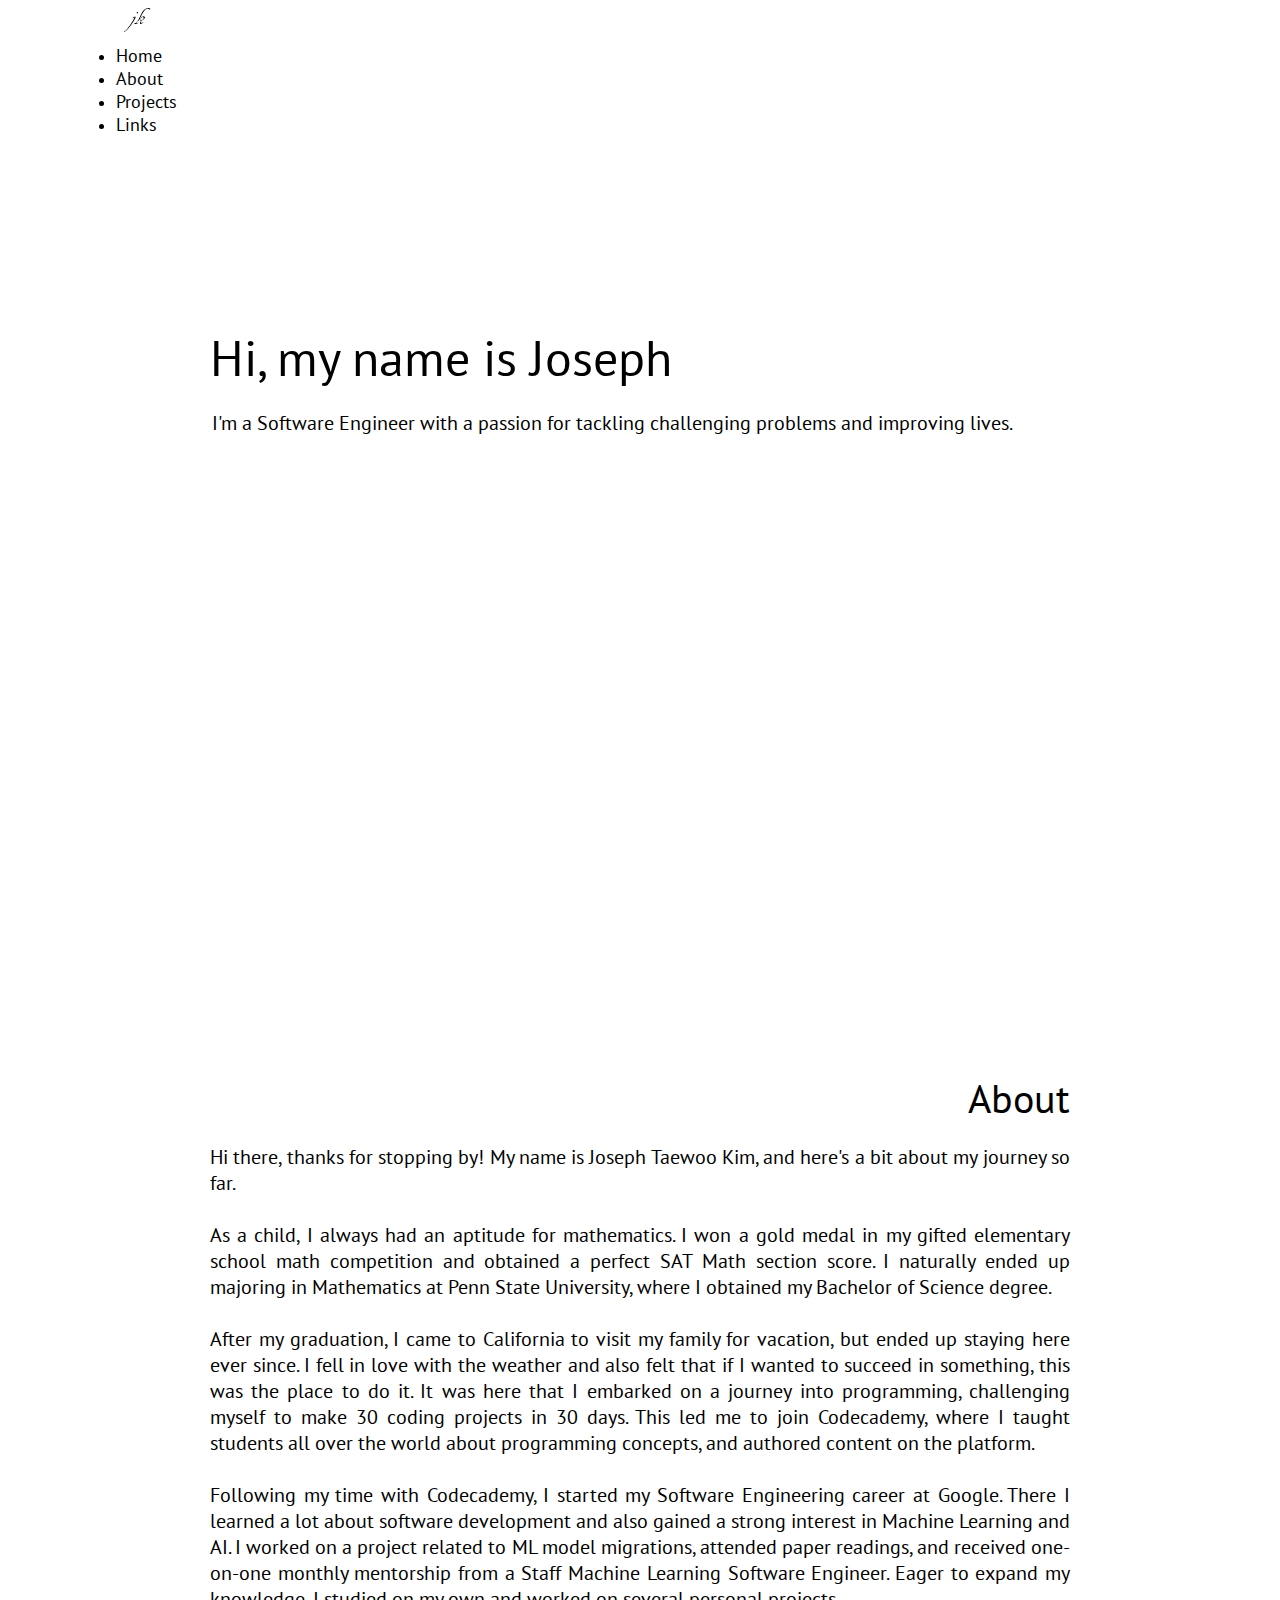
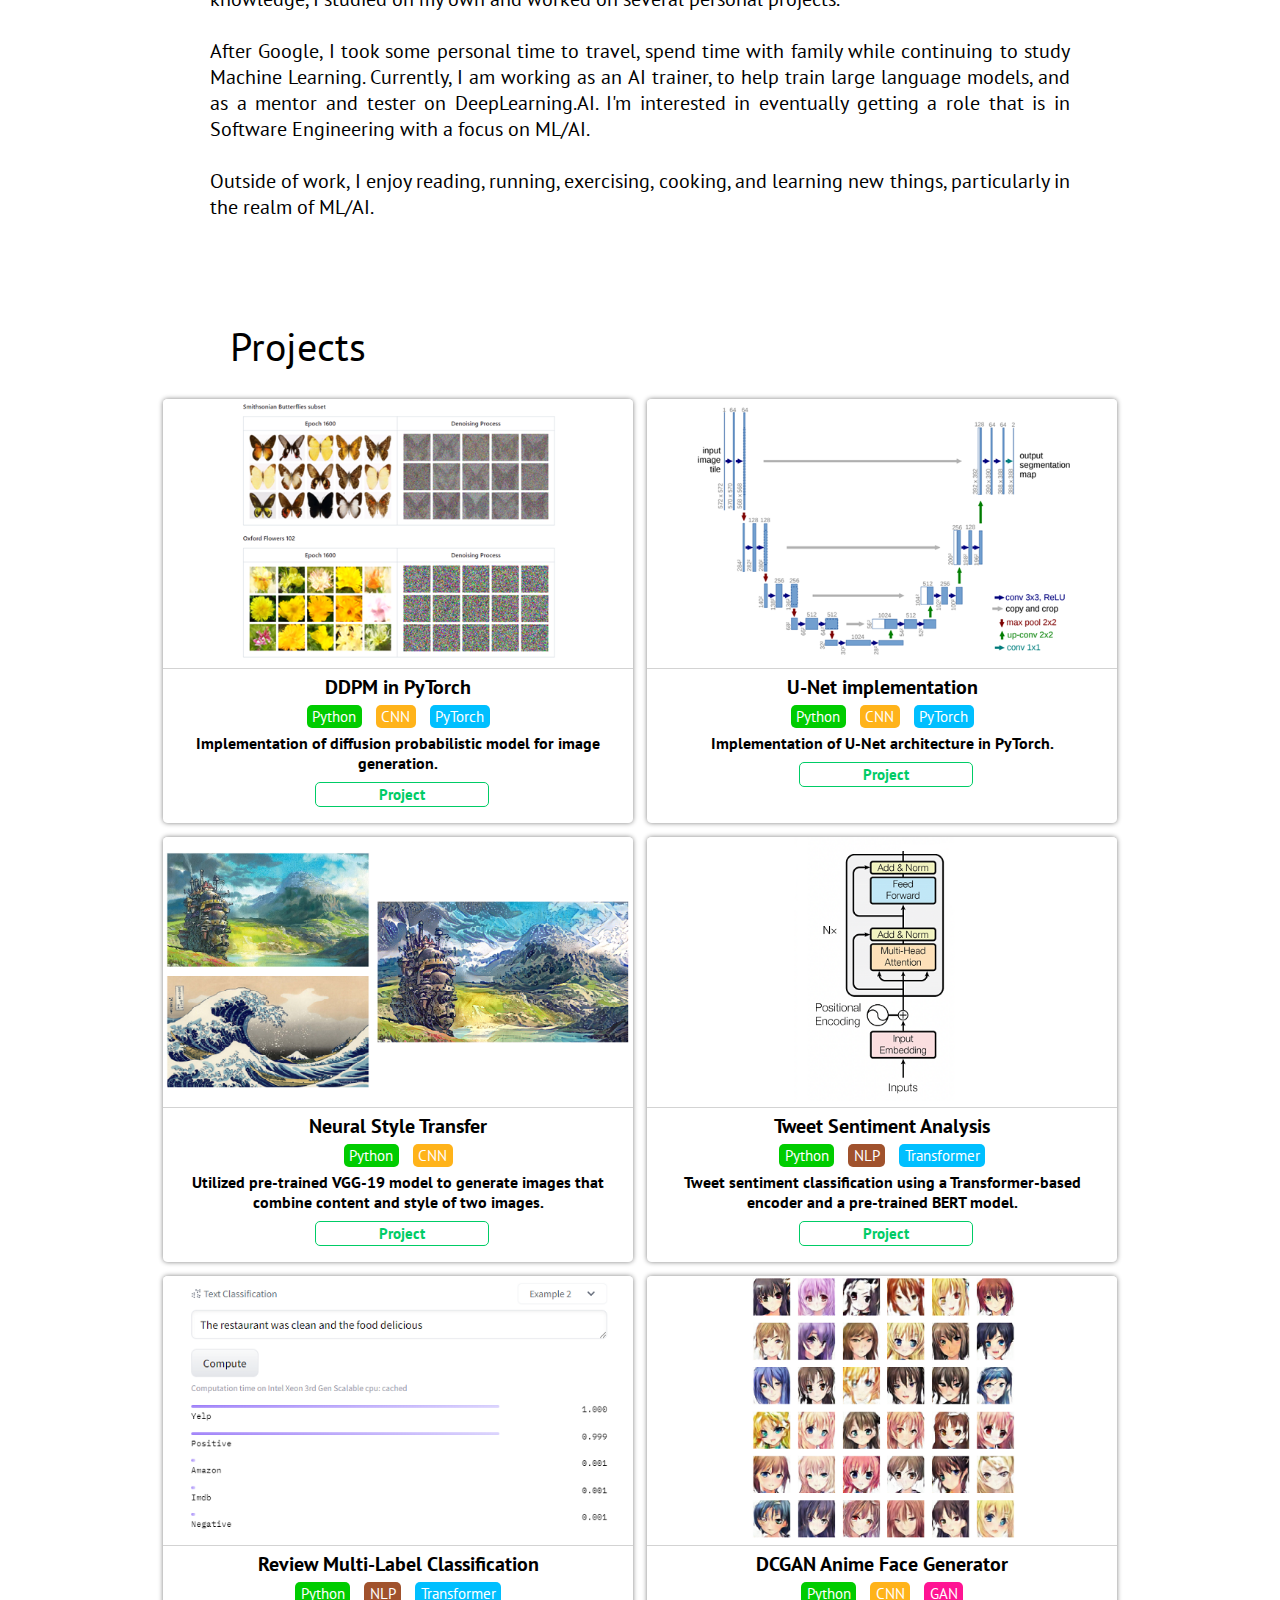
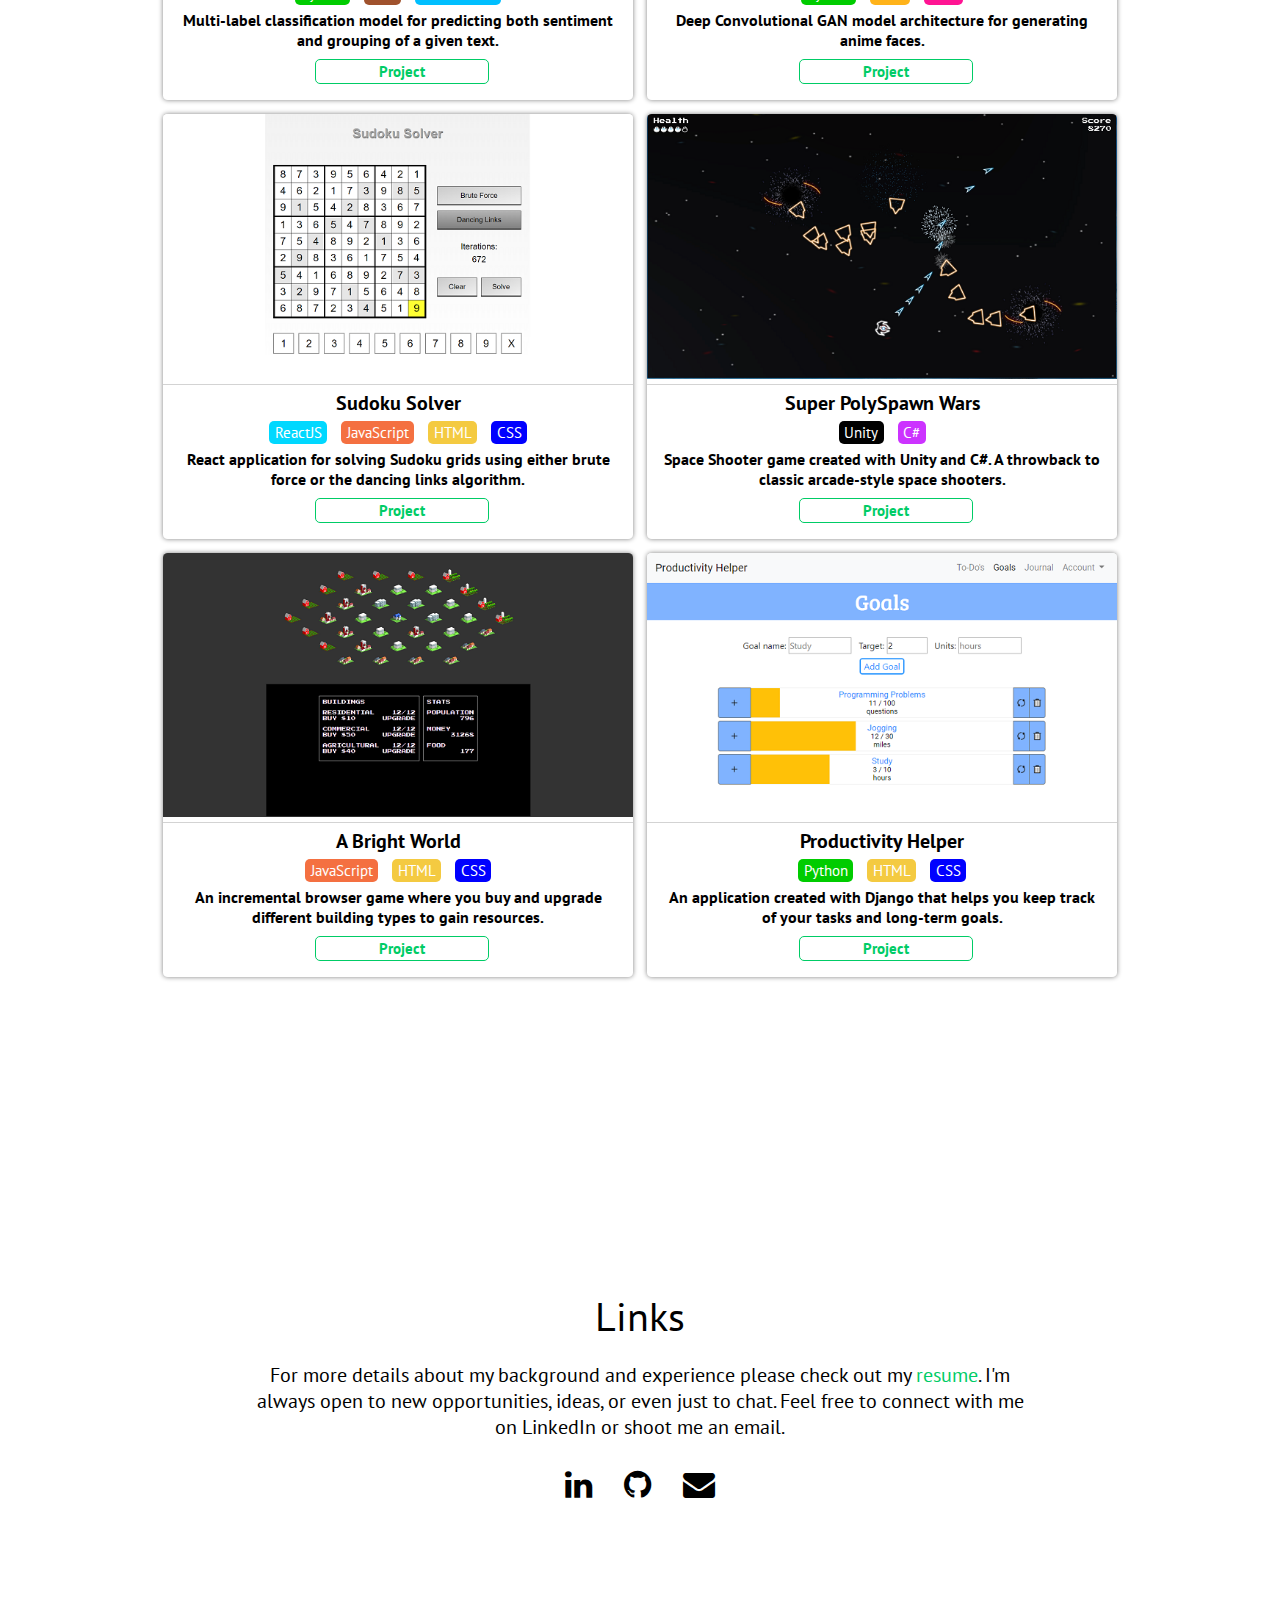
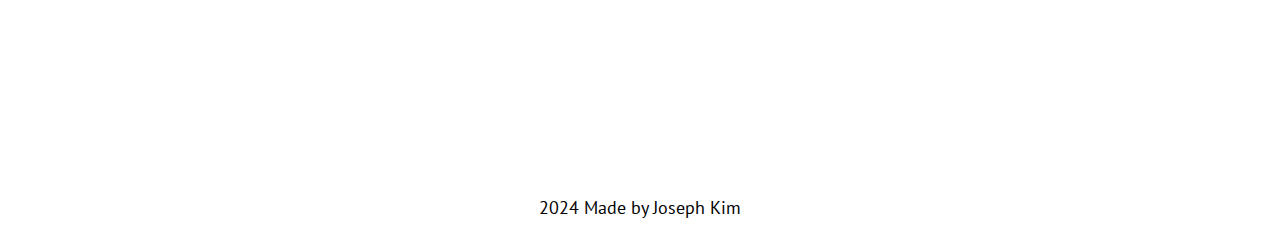
==== index.html @ f1e49a0a "Update index.html" ====
<!DOCTYPE html>
<html>
  <head>
    <meta charset="utf-8">
    <meta name="viewport" content="width=device-width,initial-scale=1">
    
    <link rel="stylesheet" href="https://stackpath.bootstrapcdn.com/bootstrap/4.1.0/css/bootstrap.min.css" integrity="sha384-9gVQ4dYFwwWSjIDZnLEWnxCjeSWFphJiwGPXr1jddIhOegiu1FwO5qRGvFXOdJZ4" crossorigin="anonymous">    

    <link rel="stylesheet" type="text/css" href="./resources/style.css" >

    <link href="https://fonts.googleapis.com/css?family=PT+Sans" rel="stylesheet">
    <link href="https://fonts.googleapis.com/css?family=Droid+Serif" rel="stylesheet"> 
    <link href="https://fonts.googleapis.com/css?family=Roboto" rel="stylesheet"> 
    
    <!-- Font awesome for icons -->
    <link rel="stylesheet" href="./resources/font-awesome-4.7.0/css/font-awesome.min.css">
    
    <title>Joseph Kim</title>
  </head>
  <body>
    <div class="site-container">
      <!-- Header section -->
      <nav class="navbar navbar-expand-sm navbar-light">               
        <a class="navbar-brand">
          <img id="logo" src="./resources/img/logo.png">
        </a>        

        <button class="navbar-toggler" type="button" data-toggle="collapse" data-target="#navbarNav" aria-controls="navbarNav" aria-expanded="false" aria-label="Toggle navigation">
          <span class="navbar-toggler-icon"></span>
        </button>
        <div class="collapse navbar-collapse justify-content-end" id="navbarNav">
          <ul class="navbar-nav">
            <li class="nav-item nav-item-one">              
              <a class="nav-link" href="#" id="home-button">Home</a>
            </li>
            <li class="nav-item nav-item-two">
              <a class="nav-link" href="#" id="about-button">About</a>
            </li>
            <li class="nav-item nav-item-three">
              <a class="nav-link" href="#" id="projects-button">Projects</a>
            </li>
            <li class="nav-item nav-item-four">   
              <a class="nav-link" href="#" id="contact-button">Links</a>
            </li>
          </ul>
        </div>
      </nav>      
      
      <!-- Intro section -->
      <div class="container" id="home-page-main">
        <div class="container" id="intro-section">
          <div class="intro-column">
            <div class="intro-heading">Hi, my name is Joseph</div>
            
            <div class="intro-text">
              I'm a Software Engineer with a passion for tackling challenging problems and improving lives.<br /><br />			
            </div>
                        
          </div>
        </div>
      </div>
      
      <!-- About section -->
      <div class="container" id="about">
        <div class="about-container">
          <div class="about-column">
            <div class="about-heading">About</div>

            <div class="about-content">
			  Hi there, thanks for stopping by! My name is Joseph Taewoo Kim, and here's a bit about my journey so far.<br /><br />

			  As a child, I always had an aptitude for mathematics. I won a gold medal in my gifted elementary school math competition and obtained a perfect SAT Math section score. 
		          I naturally ended up majoring in Mathematics at Penn State University, where I obtained my Bachelor of Science degree.<br /><br />

		    	  After my graduation, I came to California to visit my family for vacation, but ended up staying here ever since. I fell in love with the weather
		          and also felt that if I wanted to succeed in something, this was the place to do it. It was here that I embarked on a journey into programming, challenging myself to make 30 coding projects in 
		          30 days. This led me to join Codecademy, where I taught students all over the world about programming concepts, and authored content on the platform.<br /><br />

		          Following my time with Codecademy, I started my Software Engineering career at Google. There I learned a lot about software development and also gained a strong interest in
		          Machine Learning and AI. I worked on a project related to ML model migrations, attended paper readings, and received one-on-one monthly mentorship from a Staff 
		          Machine Learning Software Engineer. Eager to expand my knowledge, I studied on my own and worked on several personal projects. <br /><br />

		          After Google, I took some personal time to travel, spend time with family while continuing to study Machine Learning. Currently, I am working as an AI trainer, to 
		          help train large language models, and as a mentor and tester on DeepLearning.AI. I'm interested in eventually getting a role that is in Software Engineering with a focus on 
		          ML/AI.<br /><br />
		    
			  Outside of work, I enjoy reading, running, exercising, cooking, and learning new things, particularly in the realm of ML/AI.
            </div>
          </div>
        </div>
      </div>
      
      <!-- Project section -->
      <div class="container" id="projects">
        <div id="project-page-main">
          <div class="projects-column">
            <div class="project-page-heading">Projects</div>

            <!-- Container for all projects -->              
            <div class="projects-container" id="latest-projects">

			  <!-- Machine Learning projects -->




		    <!-- Single project block -->
              <div class="project-block">                  
                <a href="https://github.com/josephtkim/DDPM-diffusion" target="_blank">
                  <img src="./resources/img/ddpm.png" width="100%" alt="DDPM"/>
                </a>         
    
                <div class="project-info">
                  <div class="project-title">DDPM in PyTorch</div>
                     
                  <div class="project-languages">          
					<span class="language-python language-tab">Python</span>                    
					<span class="cnn language-tab">CNN</span>
			  		<span class="transformer language-tab">PyTorch</span>
                    
                  </div>

                  <div class="project-description">
		    Implementation of diffusion probabilistic model for image generation.
                  </div>
                  
                  <div class="project-links">                      
                    <a href="https://github.com/josephtkim/DDPM-diffusion" target="_blank">
                      <div class="project-github-link project-link-button">
                      Project
                      </div>
                    </a>
                  </div>
                </div>
              </div>
			  
			  <!-- Single project block -->
              <div class="project-block">                  
                <a href="https://github.com/josephtkim/U-Net" target="_blank">
                  <img src="./resources/img/unet.png" width="100%" alt="U-Net"/>
                </a>         
    
                <div class="project-info">
                  <div class="project-title">U-Net implementation</div>
                     
                  <div class="project-languages">          
					<span class="language-python language-tab">Python</span>                    
					<span class="cnn language-tab">CNN</span>
			  		<span class="transformer language-tab">PyTorch</span>
                                          
                  </div>

                  <div class="project-description">
	             Implementation of U-Net architecture in PyTorch.
                  </div>
                  
                  <div class="project-links">                      
                    <a href="https://github.com/josephtkim/U-Net" target="_blank">
                      <div class="project-github-link project-link-button">
                      Project
                      </div>
                    </a>
                  </div>
                </div>
              </div>





		    
			  <!-- Single project block -->
              <div class="project-block">                  
                <a href="https://github.com/josephtkim/neural-style-transfer" target="_blank">
                  <img src="./resources/img/neural_style_transfer.png" width="100%" alt="Neural Style Transfer"/>
                </a>         
    
                <div class="project-info">
                  <div class="project-title">Neural Style Transfer</div>
                     
                  <div class="project-languages">          
					<span class="language-python language-tab">Python</span>
                    <span class="cnn language-tab">CNN</span>
                    
                  </div>

                  <div class="project-description">
                    Utilized pre-trained VGG-19 model to generate images that combine content and style of two images.
                  </div>
                  
                  <div class="project-links">                      
                    <a href="https://github.com/josephtkim/neural-style-transfer" target="_blank">
                      <div class="project-github-link project-link-button">
                      Project
                      </div>
                    </a>
                  </div>
                </div>
              </div>
			  
			  <!-- Single project block -->
              <div class="project-block">                  
                <a href="https://github.com/josephtkim/NLP-tweet-sentiment-analysis" target="_blank">
                  <img src="./resources/img/tweet_sentiment.png" width="100%" alt="Tweet Sentiment Analysis"/>
                </a>         
    
                <div class="project-info">
                  <div class="project-title">Tweet Sentiment Analysis</div>
                     
                  <div class="project-languages">          
					<span class="language-python language-tab">Python</span>
                    <span class="nlp language-tab">NLP</span>
					<span class="transformer language-tab">Transformer</span>
                                          
                  </div>

                  <div class="project-description">
                    Tweet sentiment classification using a Transformer-based encoder and a pre-trained BERT model.
                  </div>
                  
                  <div class="project-links">                      
                    <a href="https://github.com/josephtkim/NLP-tweet-sentiment-analysis" target="_blank">
                      <div class="project-github-link project-link-button">
                      Project
                      </div>
                    </a>
                  </div>
                </div>
              </div>
			  
			  <!-- Single project block -->
              <div class="project-block">                  
                <a href="https://huggingface.co/JosephTK/NLP-reviews" target="_blank">
                  <img src="./resources/img/nlp_review.png" width="100%" alt="Review Multi-Label Classification"/>
                </a>         
    
                <div class="project-info">
                  <div class="project-title">Review Multi-Label Classification</div>
                     
                  <div class="project-languages">          
					<span class="language-python language-tab">Python</span>
                    <span class="nlp language-tab">NLP</span>
					<span class="transformer language-tab">Transformer</span>
                                          
                  </div>

                  <div class="project-description">
					Multi-label classification model for predicting both sentiment and grouping of a given text. 
                  </div>
                  
                  <div class="project-links">                      
                    <a href="https://huggingface.co/JosephTK/NLP-reviews" target="_blank">
                      <div class="project-github-link project-link-button">
                      Project
                      </div>
                    </a>
                  </div>
                </div>
              </div>

              <!-- Single project block -->
              <div class="project-block">                  
                <a href="https://github.com/josephtkim/DCGAN-anime-faces" target="_blank">
                  <img src="./resources/img/anime_faces.png" width="100%" alt="DCGAN Anime Faces"/>
                </a>         
    
                <div class="project-info">
                  <div class="project-title">DCGAN Anime Face Generator</div>
                     
                  <div class="project-languages">
					<span class="language-python language-tab">Python</span>               
					<span class="cnn language-tab">CNN</span>
					<span class="gan language-tab">GAN</span>

                  </div>

                  <div class="project-description">
                    Deep Convolutional GAN model architecture for generating anime faces.
                  </div>
                  
                  <div class="project-links">                      
                    <a href="https://github.com/josephtkim/DCGAN-anime-faces" target="_blank">
                      <div class="project-github-link project-link-button">
                      Project
                      </div>
                    </a>                      
					<!--
                    <a href="./projects/super_polyspawn_wars" target="_blank">
                      <div class="project-launch-link project-link-button">
                      Project
                      </div>
                    </a>
					-->
                  </div>
                </div>
              </div>
              
              
              
			  
			  
			  <!-- Software Engineering projects -->
              <!-- Single project block -->
              <div class="project-block">                  
                <a href="https://github.com/josephtkim/sudoku-solver" target="_blank">
                  <img src="./resources/img/sudoku_solver.png" width="100%" alt="Sudoku Solver"/>
                </a>         
    
                <div class="project-info">
                  <div class="project-title">Sudoku Solver</div>
                     
                  <div class="project-languages">          
                    <span class="language-react language-tab">ReactJS</span>
                    <span class="language-javascript language-tab">JavaScript</span>
                    <span class="language-html language-tab">HTML</span>
                    <span class="language-css language-tab">CSS</span>
                    
                  </div>

                  <div class="project-description">
                    React application for solving Sudoku grids using either brute force or the dancing links algorithm.
                  </div>
                  
                  <div class="project-links">                      
                    <a href="https://github.com/josephtkim/sudoku-solver" target="_blank">
                      <div class="project-github-link project-link-button">
                      Project
                      </div>
                    </a>        
                  </div>
                </div>
              </div>

              <!-- Single project block -->
              <div class="project-block">                  
                <a href="https://github.com/josephtkim/super-polyspawn-wars" target="_blank">
                  <img src="./resources/img/super_polyspawn_wars.png" width="100%" alt="Super PolySpawn Wars"/>
                </a>         
    
                <div class="project-info">
                  <div class="project-title">Super PolySpawn Wars</div>
                     
                  <div class="project-languages">
                    <span class="language-unity language-tab">Unity</span>
                    <span class="language-csharp language-tab">C#</span>

                  </div>

                  <div class="project-description">
                    Space Shooter game created with Unity and C#. A throwback to classic arcade-style space shooters.
                  </div>
                  
                  <div class="project-links">                      
                    <a href="https://github.com/josephtkim/super-polyspawn-wars" target="_blank">
                      <div class="project-github-link project-link-button">
                      Project
                      </div>
                    </a>            
                  </div>
                </div>
              </div>
              
              <!-- Single project block -->
              <div class="project-block">                  
                <a href="https://github.com/josephtkim/a-bright-world" target="_blank">
                  <img src="./resources/img/a_bright_world.png" width="100%" alt="A Bright World"/>
                </a>         
    
                <div class="project-info">
                  <div class="project-title">A Bright World</div>
                     
                  <div class="project-languages">          
                    <span class="language-javascript language-tab">JavaScript</span>
                    <span class="language-html language-tab">HTML</span>
                    <span class="language-css language-tab">CSS</span>
                                          
                  </div>

                  <div class="project-description">
                    An incremental browser game where you buy and upgrade different building types to gain resources.
                  </div>
                  
                  <div class="project-links">                      
                    <a href="https://github.com/josephtkim/a-bright-world" target="_blank">
                      <div class="project-github-link project-link-button">
                      Project
                      </div>
                    </a>         
                  </div>
                </div>
              </div>

              <!-- Single project block -->
              <div class="project-block">                  
                <a href="https://github.com/josephtkim/productivity-helper" target="_blank">
                  <img src="./resources/img/productivity_helper.png" width="100%" alt="Productivity Helper"/>
                </a>         
    
                <div class="project-info">
                  <div class="project-title">Productivity Helper</div>
                     
                  <div class="project-languages">          
                    <span class="language-python language-tab">Python</span>
                    <span class="language-html language-tab">HTML</span>
                    <span class="language-css language-tab">CSS</span>
                                          
                  </div>

                  <div class="project-description">
                    An application created with Django that helps you keep track of your tasks and long-term goals.
                  </div>
                  
                  <div class="project-links">                      
                    <a href="https://github.com/josephtkim/productivity-helper" target="_blank">
                      <div class="project-github-link project-link-button">
                      Project
                      </div>
                    </a>           
                  </div>
                </div>
              </div>
              
            </div>
          </div>
          <!-- END Container for all projects -->        
        </div>
      </div>
        
      <!-- Contact section -->
      <div class="container" id="contact">

        <div class="container" id="contact-section">          
          <div class="contact-column">
            <div class="contact-heading">Links</div>

            <div class="contact-text">
			  For more details about my background and experience please check out my <a class="colored-link" href="https://github.com/josephtkim/josephtkim.github.io/blob/e1ba0bdc7992a5d099c30368568f3886979df820/Joseph%20Kim%20Resume.pdf" target="_blank">resume</a>.
				
              I'm always open to new opportunities, ideas, or even just to chat.
			  Feel free to connect with me on LinkedIn or shoot me an email.
            </div>              

            <div class="contact-icon-container">
              <div class="contact-icon">
                <a href="https://www.linkedin.com/in/josephtaewookim/" target="_blank">
                  <i class="fa fa-linkedin fa-2x" aria-hidden="true"></i>
                </a>
              </div>
              <div class="contact-icon">
                <a href="https://github.com/josephtkim/" target="_blank">
                  <i class="fa fa-github fa-2x" aria-hidden="true"></i>
                </a>
              </div>
              <div class="contact-icon">
                <a href="mailto:joseph.tawu.kim@gmail.com">
                  <i class="fa fa-envelope fa-2x" aria-hidden="true"></i>
                </a>
              </div>
            </div>
          </div>
        </div>
      </div>

    <!-- End site container -->  
    </div>

    <div class="container" id="footer">2024 Made by Joseph Kim</div>

    <!-- Scripts -->
    <!-- jquery -->    
    <script src="https://code.jquery.com/jquery-3.3.1.slim.min.js" integrity="sha384-q8i/X+965DzO0rT7abK41JStQIAqVgRVzpbzo5smXKp4YfRvH+8abtTE1Pi6jizo" crossorigin="anonymous"></script>
    <script src="https://cdnjs.cloudflare.com/ajax/libs/popper.js/1.14.0/umd/popper.min.js" integrity="sha384-cs/chFZiN24E4KMATLdqdvsezGxaGsi4hLGOzlXwp5UZB1LY//20VyM2taTB4QvJ" crossorigin="anonymous"></script>
    <script src="https://stackpath.bootstrapcdn.com/bootstrap/4.1.0/js/bootstrap.min.js" integrity="sha384-uefMccjFJAIv6A+rW+L4AHf99KvxDjWSu1z9VI8SKNVmz4sk7buKt/6v9KI65qnm" crossorigin="anonymous"></script>

    <script
  src="https://code.jquery.com/jquery-3.3.1.min.js"
  integrity="sha256-FgpCb/KJQlLNfOu91ta32o/NMZxltwRo8QtmkMRdAu8="
  crossorigin="anonymous"></script>

    <script>
      $("#home-button").click(function(e) {
        e.preventDefault();
        
        $('.navbar-collapse').removeClass('show');
        $('.navbar-toggler').addClass('collapsed');
        $('.navbar-toggler').attr('aria-expanded', 'false');

        $('html, body').animate({
          scrollTop: $("#home-page-main").offset().top},
          'slow');
        });      

      $("#about-button").click(function(e) {
        e.preventDefault();
          
        $('.navbar-collapse').removeClass('show');
        $('.navbar-toggler').addClass('collapsed');
        $('.navbar-toggler').attr('aria-expanded', 'false');

        $('html, body').animate({
          scrollTop: $("#about").offset().top},
          'slow');
        });   

      $("#projects-button").click(function(e) {
        e.preventDefault();
          
        $('.navbar-collapse').removeClass('show');
        $('.navbar-toggler').addClass('collapsed');
        $('.navbar-toggler').attr('aria-expanded', 'false');

        $('html, body').animate({
          scrollTop: $("#projects").offset().top},
          'slow');
        });   

      $("#contact-button").click(function(e) {
        e.preventDefault();
          
        $('.navbar-collapse').removeClass('show');
        $('.navbar-toggler').addClass('collapsed');
        $('.navbar-toggler').attr('aria-expanded', 'false');

        $('html, body').animate({
          scrollTop: $("#contact").offset().top},
          'slow');
        });

    </script>

  </body>
</html>
---- resources/style.css ----
/* Latest update to site
   by Joseph Kim.
   
   3/24/2019
   8/07/2023 - Latest update
 */

/* Universal */
* {
  margin: 0;
  padding: 0;
}

body {
  font-family: 'PT Sans', sans-serif;  

}

.site-container {
  
}

/* Header section */
#header-container {
  opacity: 0.95; 
  height: 60px;  
  background-color: white;
  position: fixed;
  top: 0;
  width: 100%;
}

#header {  
  height: 60px;
  max-width: 1020px;
  margin: 0 auto;
  display: flex;
  justify-content: space-between;

  border: 1px solid red;
}

#logo-section {
  /*background-color: red;*/
  margin-left: 7px;
}

#logo {
  height: 40px;  
}

.navbar {  
  position: fixed;
  width: 100%;  
  max-width: 1048px;
  background-color: white;
  left: 0;
  right: 0;
  top: 0;
  margin: auto;
}

.colored-link {
  color: #00cc66;
}

/*
.nav-item {
  flex-grow: 1;
  height: 54px;
  width: 60px;
  font-size: 20px;
  padding: 2px;
  display: flex;
  justify-content: center;
  align-items: center;

  border: 1px solid blue;
}
*/

.nav-item {
  color: black;  
}

.nav-link {
  color: black;  
}

a {
  text-decoration: none;  
  color: black;  
}

a:hover {
  transition: color 0.3s ease;
  color: #00cc66;
}

.navbar-light .navbar-nav .nav-link {
  font-size: 18px;
  color: black;
}

.navbar-light .navbar-nav .nav-link:hover {
  color: #00cc66;
}

/* Footer section */
#footer {
  display: flex;
  height: 48px;
  background-color: white;
  color: gray;
  justify-content: center;
  align-items: center;  
  bottom: 0;
  width: 100%;  
  color: black;
  font-size: 18px;
}

.intro-heading,
.project-page-heading,
.blog-page-heading { 
  /* font-family: 'Droid Serif', serif; */
}


/********* INTRO SECTION *********/
#home-page-main {
  width: 100%;
  max-width: 880px;  
  height: 100vh;
  min-height: 680px;
  margin: 0 auto;
  overflow: hidden;
}

#intro-section {
  overflow: hidden;
  width: 100%;
  height: 100%;  
}

.intro-column {
  margin-top: 35vh;
  padding: 10px;  
}

.intro-heading {  
  font-size: 50px;  
}

.intro-text {
  font-size: 20px;
  margin-top: 20px;  
  padding-left: 2px;
  text-align: justify;
}

/********* ABOUT SECTION *********/
#about {
  max-width: 880px;
  margin: 0 auto; 
  min-height: 100vh;
  overflow: hidden;  
}

.about-column {
  margin-top: 18vh;  
  padding: 10px;
}

.about-heading {  
  font-size: 40px;  
  text-align: right;  
}

.about-content {
  font-size: 20px;
  margin-top: 20px;
  text-align: justify;
}


/********* PROJECT SECTION *********/
#projects {      
  text-align: center;    
  max-width: 1000px;  
  overflow: hidden;  
  margin: 0 auto;
}

.projects-column {      
  margin-top: 10vh;
  width: 100%;  
}

.project-page-heading {  
  font-size: 40px;    
  text-align: left;
  max-width: 820px;
  margin: 0 auto;
}

#project-heading-section { 
  text-align: center;
  padding: 10px;
}

.projects-container {
  /* font-family: 'Roboto', sans-serif; */
  width: 100%;  
  margin-bottom: 80px;
  display: flex;
  flex-wrap: wrap;
  align-content: center;
  justify-content: center;
  margin-top: 20px;  
}

.project-block {
  width: 47%;
  height: auto;
  box-shadow: 0 0 0.3em gray;
  border-radius: 1%;
  margin-left: 7px;
  margin-right: 7px;
  margin-top: 7px;
  margin-bottom: 7px;

  background-color: white;
  overflow: hidden;
  font-size: 1.1rem;
}

.project-info {
  padding: 5px;
  text-align: center;
  font-size: 15px;  
  border-top: 1px solid lightgray;
}

.project-title {  
  width: 100%;
  margin: 0 auto;
  font-size: 20px;
  font-weight: bold;  
}

.project-languages {
  margin-top: 7px;
}

.project-description {
  max-width: 480px;
  margin: 0 auto;  
  margin-top: 7px;  
  padding-left: 10px;
  padding-right: 10px;
  font-weight: bold;
  font-size: 16px;  
}

.project-links {    
  text-align: center;
  font-size: 15px;  
  width: 36%;
  height: 34px;
  margin: 0 auto;
  margin-top: 7px;
  padding: 2px;
}

.project-link-button {
  width: 100%;
  padding: 2px 3px 2px 3px;
  font-weight: bold;
  border-radius: 5px;
  color: #00cc66;
}

.project-github-link {
  border: 1px solid #00cc66;
  float: left;
}
.project-github-link:hover {
  color: white;
  background-color: #00cc66;
}

.project-launch-link {
  border: 1px solid #00cc66;
  float: right;
}
.project-launch-link:hover {
  color: white;
  background-color: #00cc66;
}

.language-tab {    
  padding: 2px 5.5px 2px 5.5px;
  border-radius: 5px;
  margin: 5px;
}

.project-block:hover .language-tab {
  
}

/*
.project-block:hover .language-html {
  transition: color 0.5s ease;  
  transition: background-color 0.5s ease;  
  color: white;
  background-color: #f4ca41;
}

.project-block:hover .language-css {
  transition: color 0.5s ease;  
  transition: background-color 0.5s ease;  
  color: white;
  background-color: blue;
}

.project-block:hover .language-javascript {
  transition: color 0.5s ease;  
  transition: background-color 0.5s ease;  
  color: white; 
  background-color: #f47041;
}

.project-block:hover .language-react {
  transition: color 0.5s ease;  
  transition: background-color 0.5s ease;  
  color: white;
  background-color: #00d8ff;
}

.project-block:hover .language-swift {
  transition: color 0.5s ease;  
  transition: background-color 0.5s ease;  
  color: white;
  background-color: #ffb31a;
}

.project-block:hover .language-xcode {
  transition: color 0.5s ease;  
  transition: background-color 0.5s ease;  
  color: white;
  background-color: #00BFFF;
}

.project-block:hover .language-python {
  transition: color 0.5s ease;  
  transition: background-color 0.5s ease;  
  color: white;
  background-color: #00CC00;
}

.project-block:hover .language-csharp {
  transition: color 0.5s ease;  
  transition: background-color 0.5s ease;  
  color: white;
  background-color: #cc33ff;
}

.project-block:hover .language-unity {
  transition: color 0.5s ease;  
  transition: background-color 0.5s ease;  
  color: white;
  background-color: black;  
}
*/

.project-languages .language-html {
  color: white;
  background-color: #f4ca41;
}

.project-languages .language-css {
  color: white;
  background-color: blue;
}

.project-languages .language-javascript {
  color: white; 
  background-color: #f47041;
}

.project-languages .language-react {
  color: white;
  background-color: #00d8ff;
}

.project-languages .language-python {
  color: white;
  background-color: #00CC00;
}

.project-languages .language-csharp {
  color: white;
  background-color: #cc33ff;
}

.project-languages .language-unity {
  color: white;
  background-color: black;  
}

.project-languages .nlp {
	color: white;
	background-color: #A0522D;
}

.project-languages .cnn {
	color: white;
	background-color: #ffb31a;
}

.project-languages .gan {
	color: white;
	background-color: #FF1493;
}

.project-languages .transformer {
	color: white;
	background-color: #00BFFF;
}

/********* LINKS SECTION *********/
#contact {  
  max-width: 800px;
  margin: 0 auto;
  height: 80vh;
  min-height: 400px;
  overflow: hidden;
}

#contact-section {
  overflow: hidden;
  height: 100%;  
}

.contact-column {
  margin-top: 24vh;
  padding: 10px;
}

.contact-heading {
  font-size: 40px;
  text-align: center;  
}

.contact-text {  
  font-size: 20px;
  margin: 0 auto;
  margin-top: 20px;
  text-align: center;
}

.contact-icon {

}

.contact-icon-container {
  width: 150px;
  height: 70px;  

  margin: 0 auto;
  margin-top: 10px;

  display: flex;
  justify-content: space-between;
  align-items: center;
}


/* Mobile reposition */
@media only screen and (max-width: 1280px) {

}  

@media only screen and (max-width: 980px) {
  /* All sections heading texts */
  .intro-heading {
    font-size: 45px;
  }

  .about-heading {  
    font-size: 35px;  
  }

  .project-page-heading {  
    font-size: 35px;
  }

  .contact-heading {
    font-size: 35px;  
  }

  /* All sections content texts */
  .intro-text {
    font-size: 18px;
  }

  .about-content {
    font-size: 18px;
  }

  .contact-text {  
    font-size: 18px;
  }

  /* Navigation items */
  .navbar-light .navbar-nav .nav-link {
    font-size: 16px;  
  }

  /* Footer section */
  #footer {
    font-size: 16px;
  }

  /********* PROJECT SECTION *********/
  .project-info {  
    font-size: 15px;    
  }

  .project-title {    
    font-size: 19px;  
  }

  .project-description { 
    font-size: 15px;  
  }

  .project-links {      
    font-size: 14px;    
  }
}

@media only screen and (max-width: 736px) {
  .intro-heading {
    font-size: 40px;
  }

  .about-heading {  
    font-size: 30px;  
  }

  .project-page-heading {  
    font-size: 30px;
  }

  .contact-heading {
    font-size: 30px;  
  }

  /* All sections content texts */
  .intro-text {
    font-size: 16px;
  }

  .about-content {
    font-size: 16px;
  }

  .contact-text {  
    font-size: 16px;
  }

  /* Navigation items */
  .navbar-light .navbar-nav .nav-link {
    font-size: 15px;  
  }

  /* Footer section */
  #footer {
    font-size: 15px;
  }

  /********* PROJECT SECTION *********/
  .project-info {  
    font-size: 14px;    
  }

  .project-title {    
    font-size: 18px;  
  }

  .project-description { 
    font-size: 14px;  
  }

  .project-links {      
    font-size: 13px;    
  }
}

@media only screen and (max-width: 640px) {  
  /********* PROJECT SECTION *********/
  .project-block {
    width: 100%;
  }

  .project-info {  
    font-size: 15px;    
  }

  .project-title {    
    font-size: 20px;  
  }

  .project-description { 
    font-size: 16px;  
  }

  .project-links {      
    font-size: 15px;    
  }  
}

@media only screen and (max-width: 575px) {
  .nav-item-one {
    /* border-top: 1px solid gray; */
  }

  .nav-item {
    /* border-bottom: 1px solid gray; */
    text-align: center;
  }
}

@media only screen and (max-width: 480px) {
  .intro-heading {
    font-size: 29px;
  }

  .about-heading {  
    font-size: 26px;  
  }

  .project-page-heading {  
    font-size: 26px;
  }

  .contact-heading {
    font-size: 26px;  
  }

  /* All sections content texts */
  .intro-text {
    font-size: 15px;
  }

  .about-content {
    font-size: 15px;
  }

  .contact-text {  
    font-size: 15px;
  }

  /********* PROJECT SECTION *********/
  .project-info {  
    font-size: 14px;    
  }

  .project-title {    
    font-size: 18px;  
  }

  .project-description { 
    font-size: 14px;  
  }

  .project-links {      
    font-size: 13px;    
  }
}

/* Remove border around clicked link */
a:active,
a:focus, 
a, 
button
{
  outline: none;
  border:none;
  -moz-outline-style: none;
}

button:focus {
  outline: 0;
}
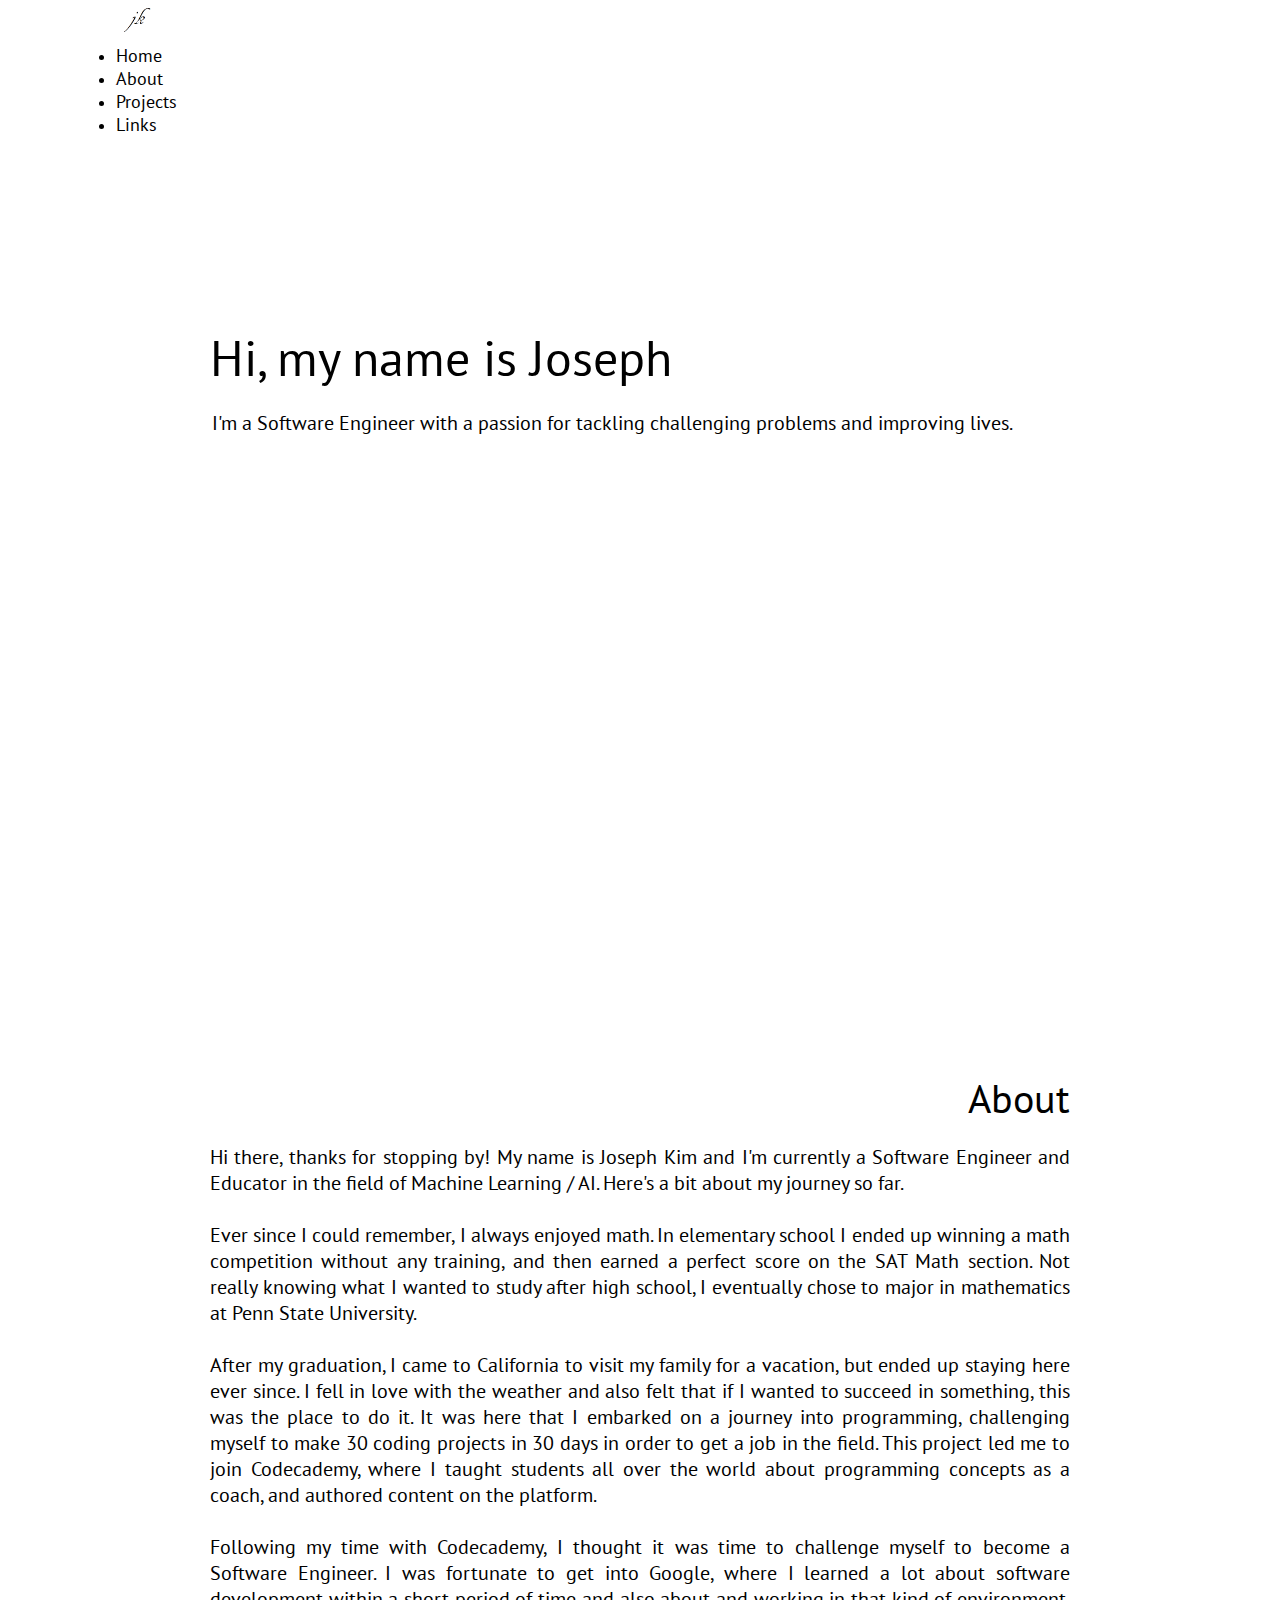
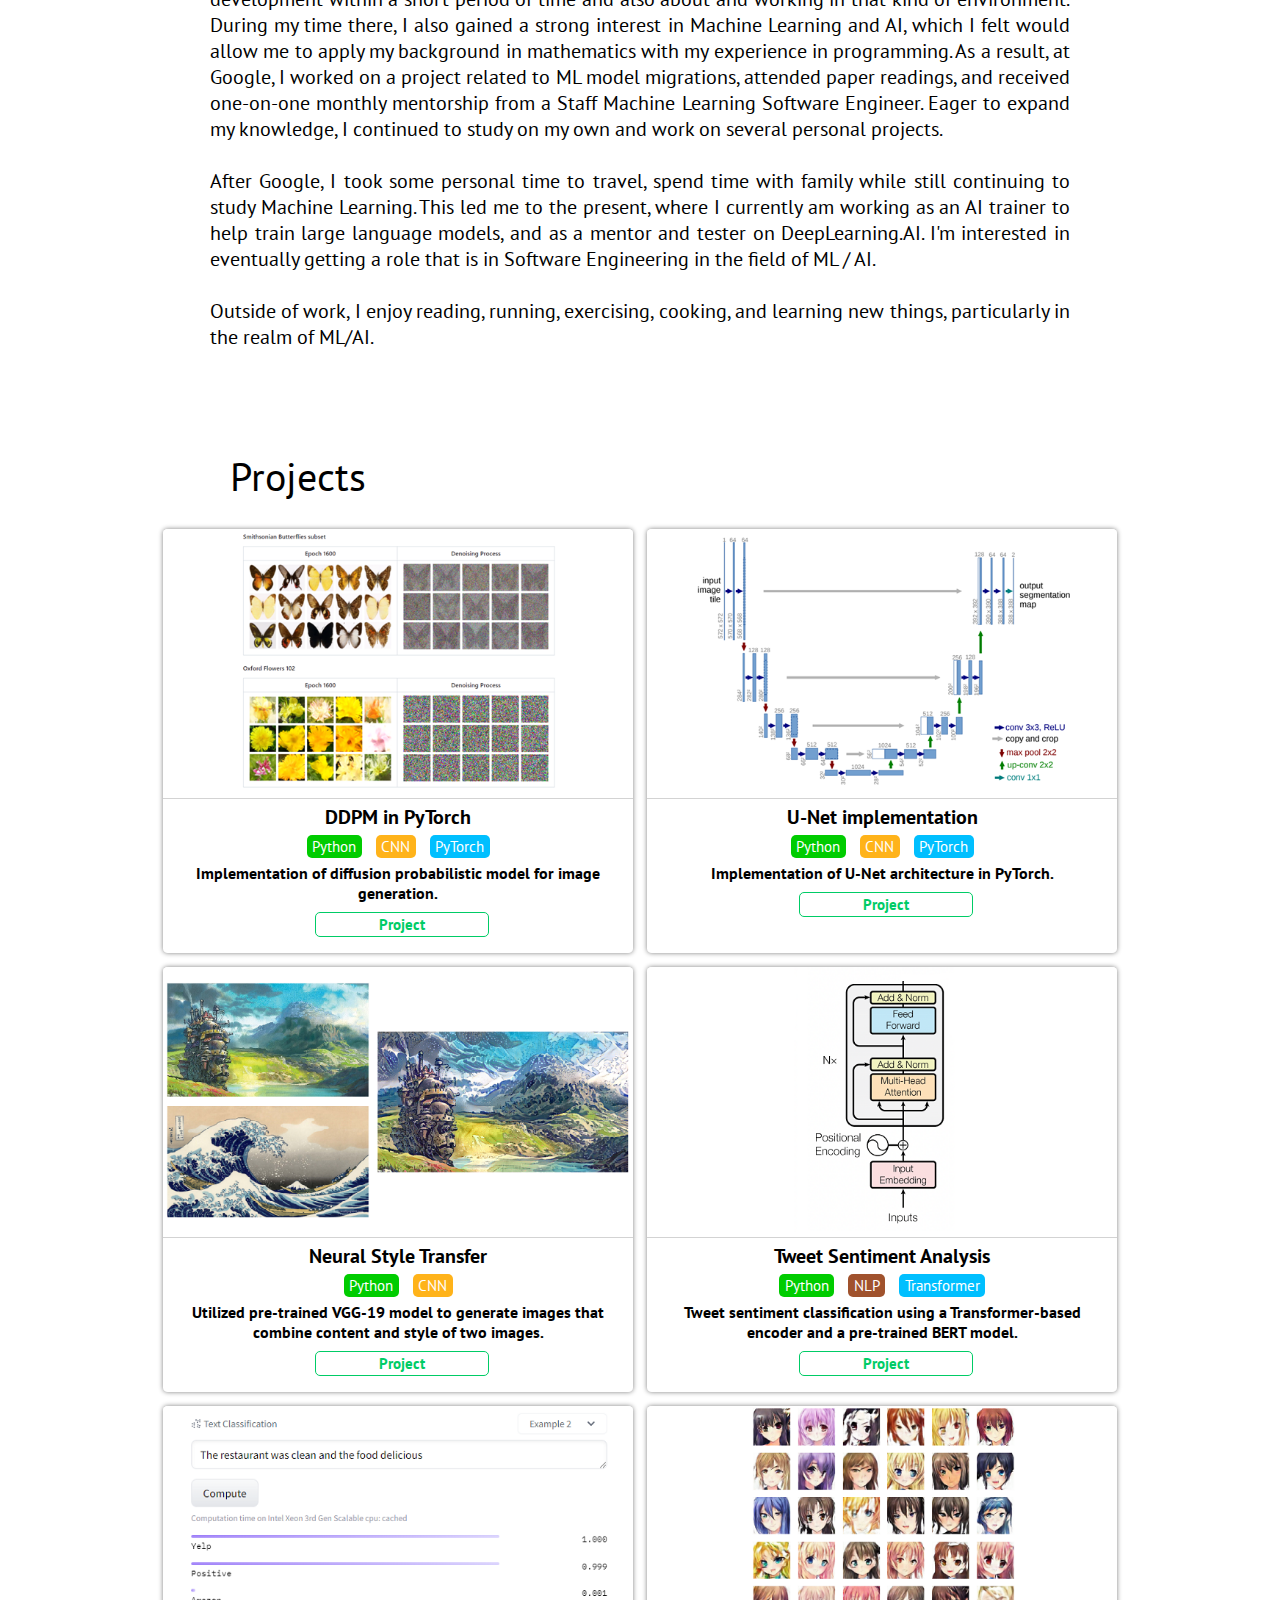
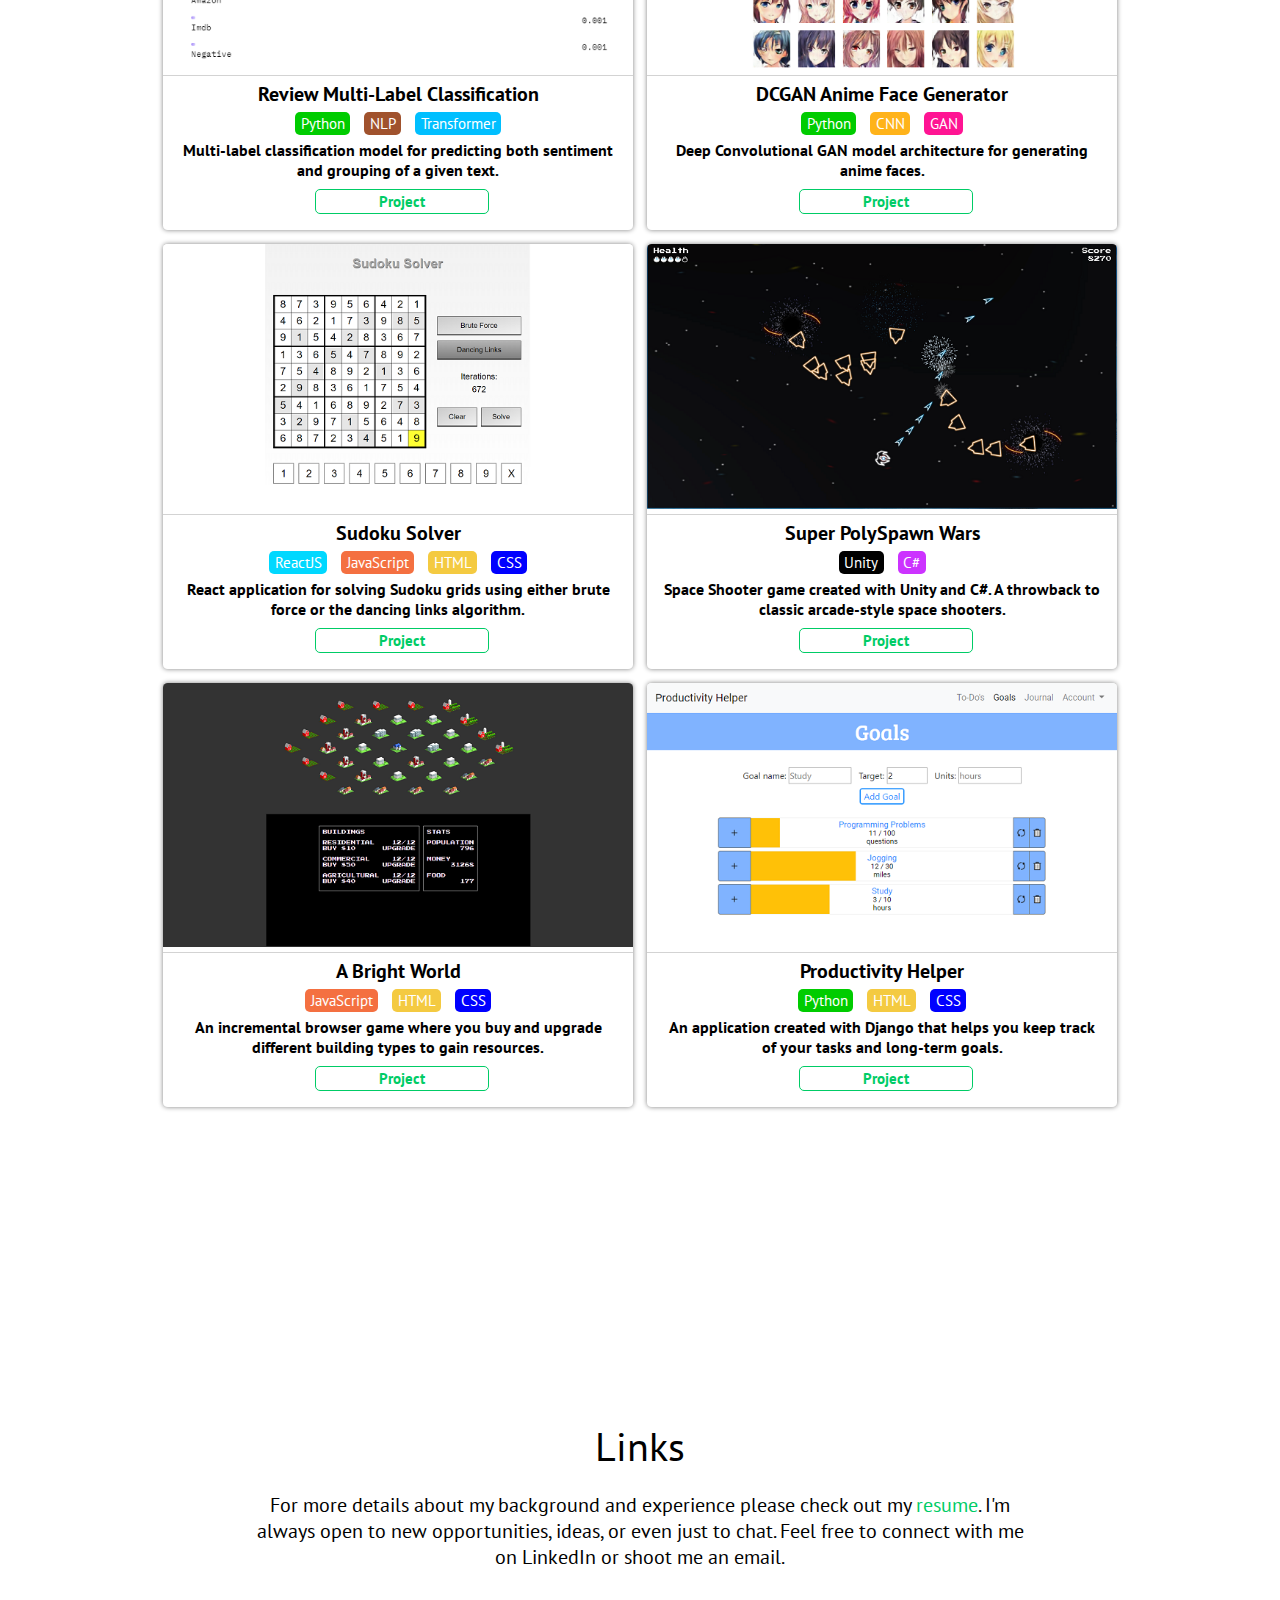
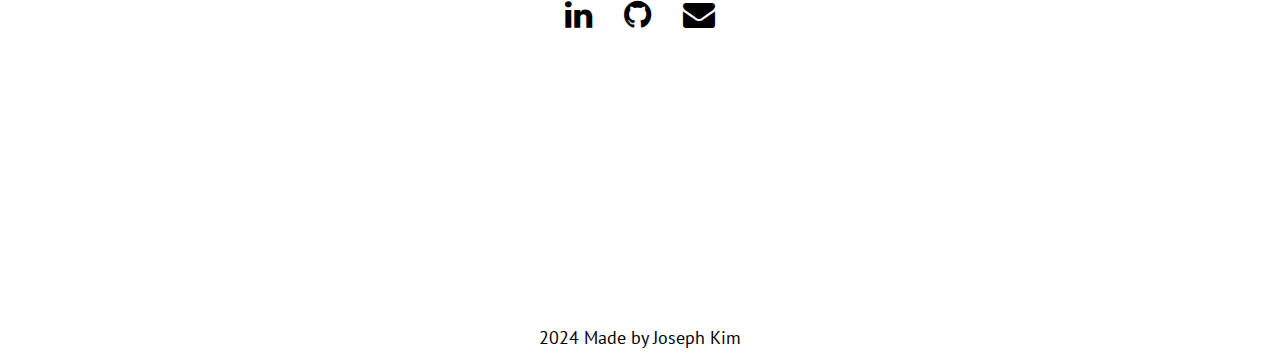
==== commit 81a9998b: "Update index.html" ====
--- a/index.html
+++ b/index.html
@@ -67,22 +67,23 @@
             <div class="about-heading">About</div>
 
             <div class="about-content">
-			  Hi there, thanks for stopping by! My name is Joseph Taewoo Kim, and here's a bit about my journey so far.<br /><br />
-
-			  As a child, I always had an aptitude for mathematics. I won a gold medal in my gifted elementary school math competition and obtained a perfect SAT Math section score. 
-		          I naturally ended up majoring in Mathematics at Penn State University, where I obtained my Bachelor of Science degree.<br /><br />
-
-		    	  After my graduation, I came to California to visit my family for vacation, but ended up staying here ever since. I fell in love with the weather
+			  Hi there, thanks for stopping by! My name is Joseph Kim and I'm currently a Software Engineer and Educator in the field of Machine Learning / AI. Here's a bit about my journey so far.<br /><br />
+
+			  Ever since I could remember, I always enjoyed math. In elementary school I ended up winning a math competition without any training, and then earned a perfect score on the SAT Math section. 
+		          Not really knowing what I wanted to study after high school, I eventually chose to major in mathematics at Penn State University.<br /><br />
+
+		    	  After my graduation, I came to California to visit my family for a vacation, but ended up staying here ever since. I fell in love with the weather
 		          and also felt that if I wanted to succeed in something, this was the place to do it. It was here that I embarked on a journey into programming, challenging myself to make 30 coding projects in 
-		          30 days. This led me to join Codecademy, where I taught students all over the world about programming concepts, and authored content on the platform.<br /><br />
-
-		          Following my time with Codecademy, I started my Software Engineering career at Google. There I learned a lot about software development and also gained a strong interest in
-		          Machine Learning and AI. I worked on a project related to ML model migrations, attended paper readings, and received one-on-one monthly mentorship from a Staff 
-		          Machine Learning Software Engineer. Eager to expand my knowledge, I studied on my own and worked on several personal projects. <br /><br />
-
-		          After Google, I took some personal time to travel, spend time with family while continuing to study Machine Learning. Currently, I am working as an AI trainer, to 
-		          help train large language models, and as a mentor and tester on DeepLearning.AI. I'm interested in eventually getting a role that is in Software Engineering with a focus on 
-		          ML/AI.<br /><br />
+		          30 days in order to get a job in the field. This project led me to join Codecademy, where I taught students all over the world about programming concepts as a coach, and authored content on the 
+		          platform.<br /><br />
+
+		          Following my time with Codecademy, I thought it was time to challenge myself to become a Software Engineer. I was fortunate to get into Google, where I learned a lot about software development
+		          within a short period of time and also about and working in that kind of environment. During my time there, I also gained a strong interest in Machine Learning and AI, which 
+		          I felt would allow me to apply my background in mathematics with my experience in programming. As a result, at Google, I worked on a project related to ML model migrations, attended paper readings, 
+		          and received one-on-one monthly mentorship from a Staff Machine Learning Software Engineer. Eager to expand my knowledge, I continued to study on my own and work on several personal projects. <br /><br />
+
+		          After Google, I took some personal time to travel, spend time with family while still continuing to study Machine Learning. This led me to the present, where I currently am working as an AI trainer 
+		          to help train large language models, and as a mentor and tester on DeepLearning.AI. I'm interested in eventually getting a role that is in Software Engineering in the field of ML / AI.<br /><br />
 		    
 			  Outside of work, I enjoy reading, running, exercising, cooking, and learning new things, particularly in the realm of ML/AI.
             </div>
@@ -434,7 +435,7 @@
             <div class="contact-heading">Links</div>
 
             <div class="contact-text">
-			  For more details about my background and experience please check out my <a class="colored-link" href="https://github.com/josephtkim/josephtkim.github.io/blob/e1ba0bdc7992a5d099c30368568f3886979df820/Joseph%20Kim%20Resume.pdf" target="_blank">resume</a>.
+			  For more details about my background and experience please check out my <a class="colored-link" href="https://github.com/josephtkim/josephtkim.github.io/blob/046fd4d1ec1e6e198f777c308e71cf7b12de5e56/Joseph%20Kim%20Resume.pdf" target="_blank">resume</a>.
 				
               I'm always open to new opportunities, ideas, or even just to chat.
 			  Feel free to connect with me on LinkedIn or shoot me an email.
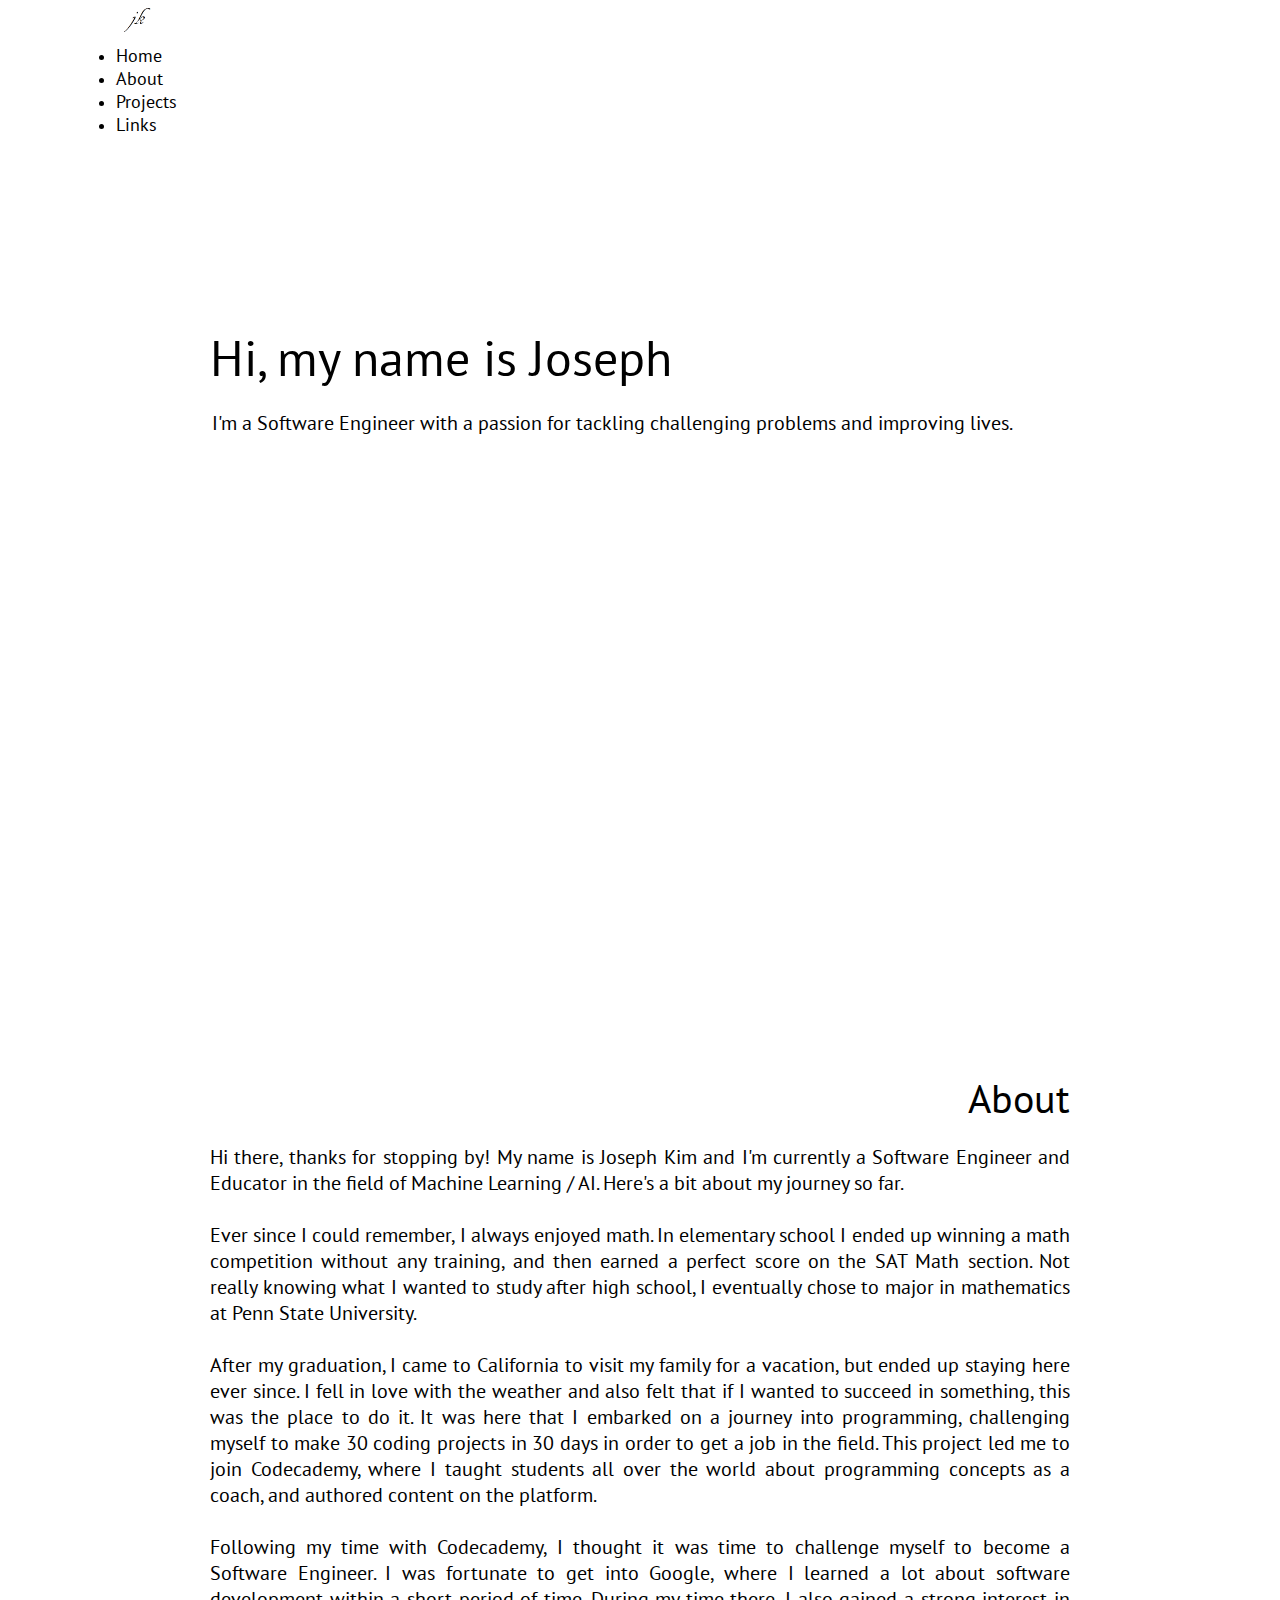
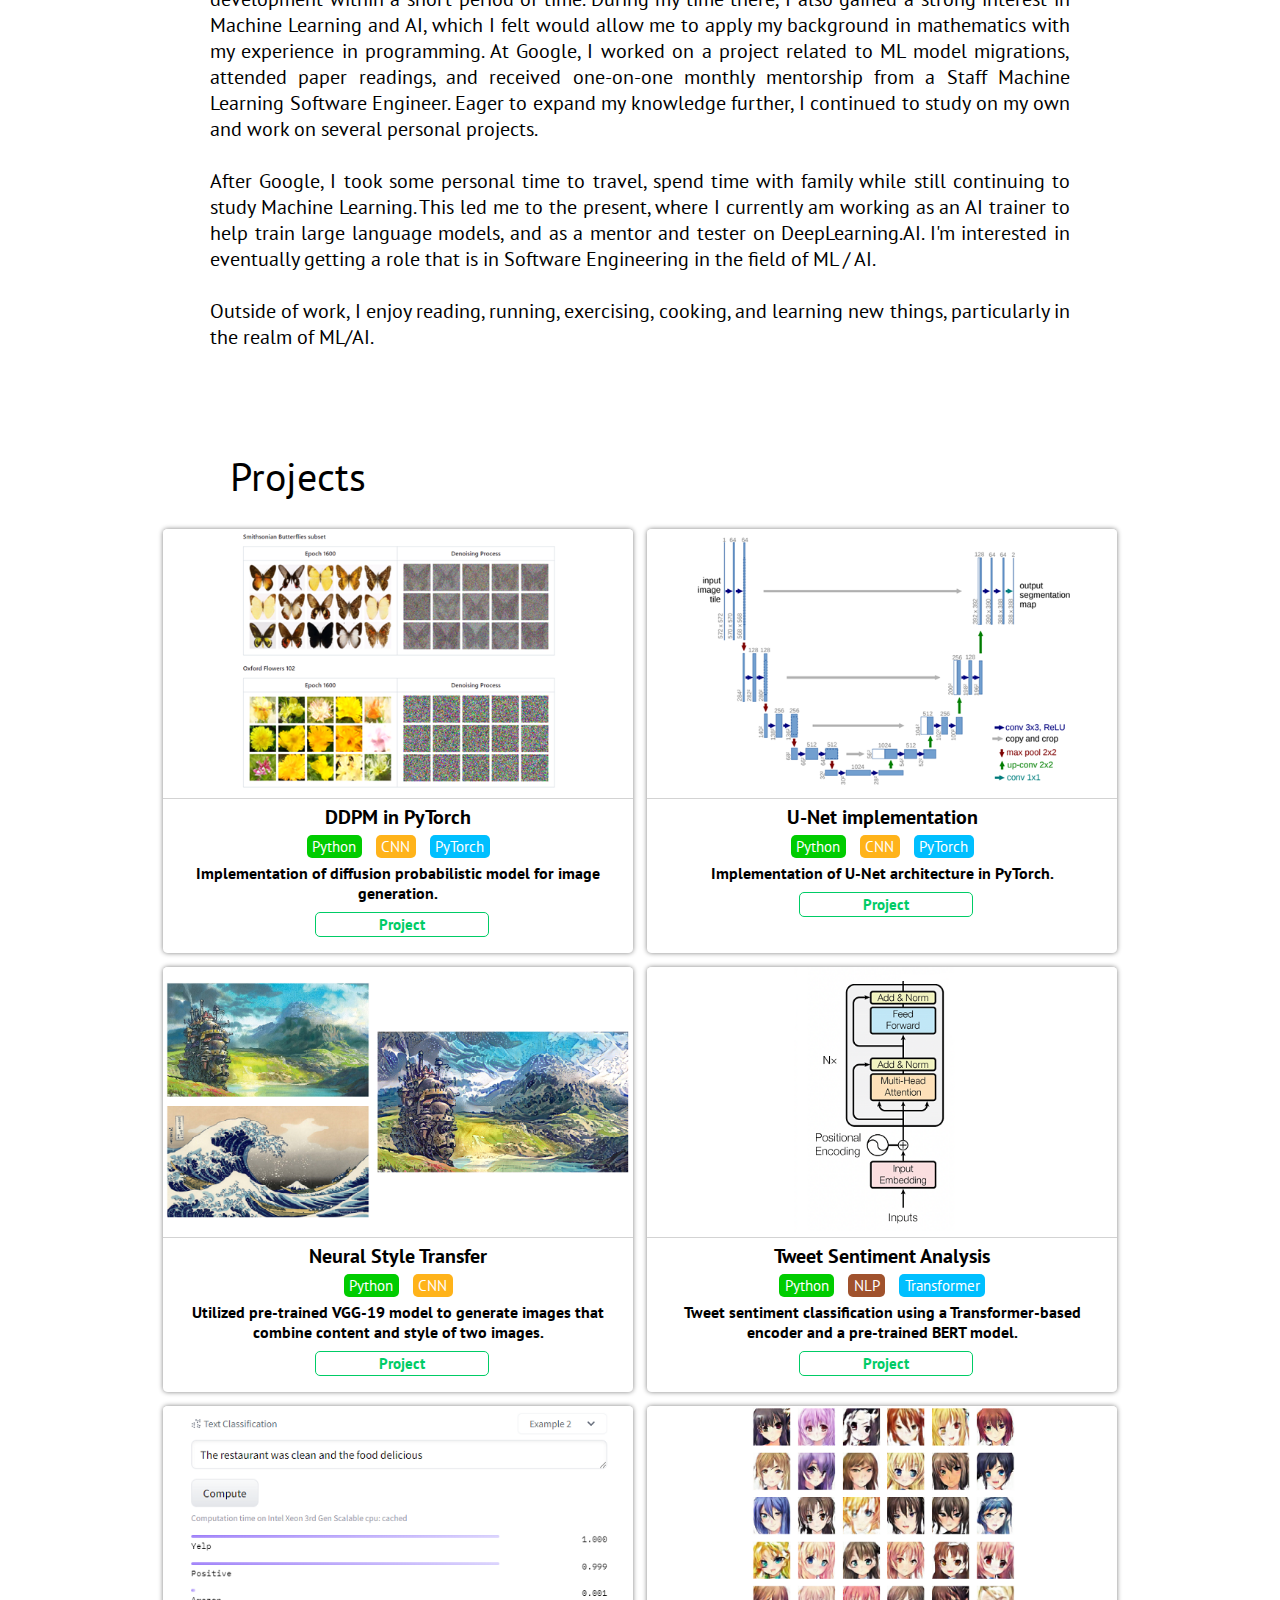
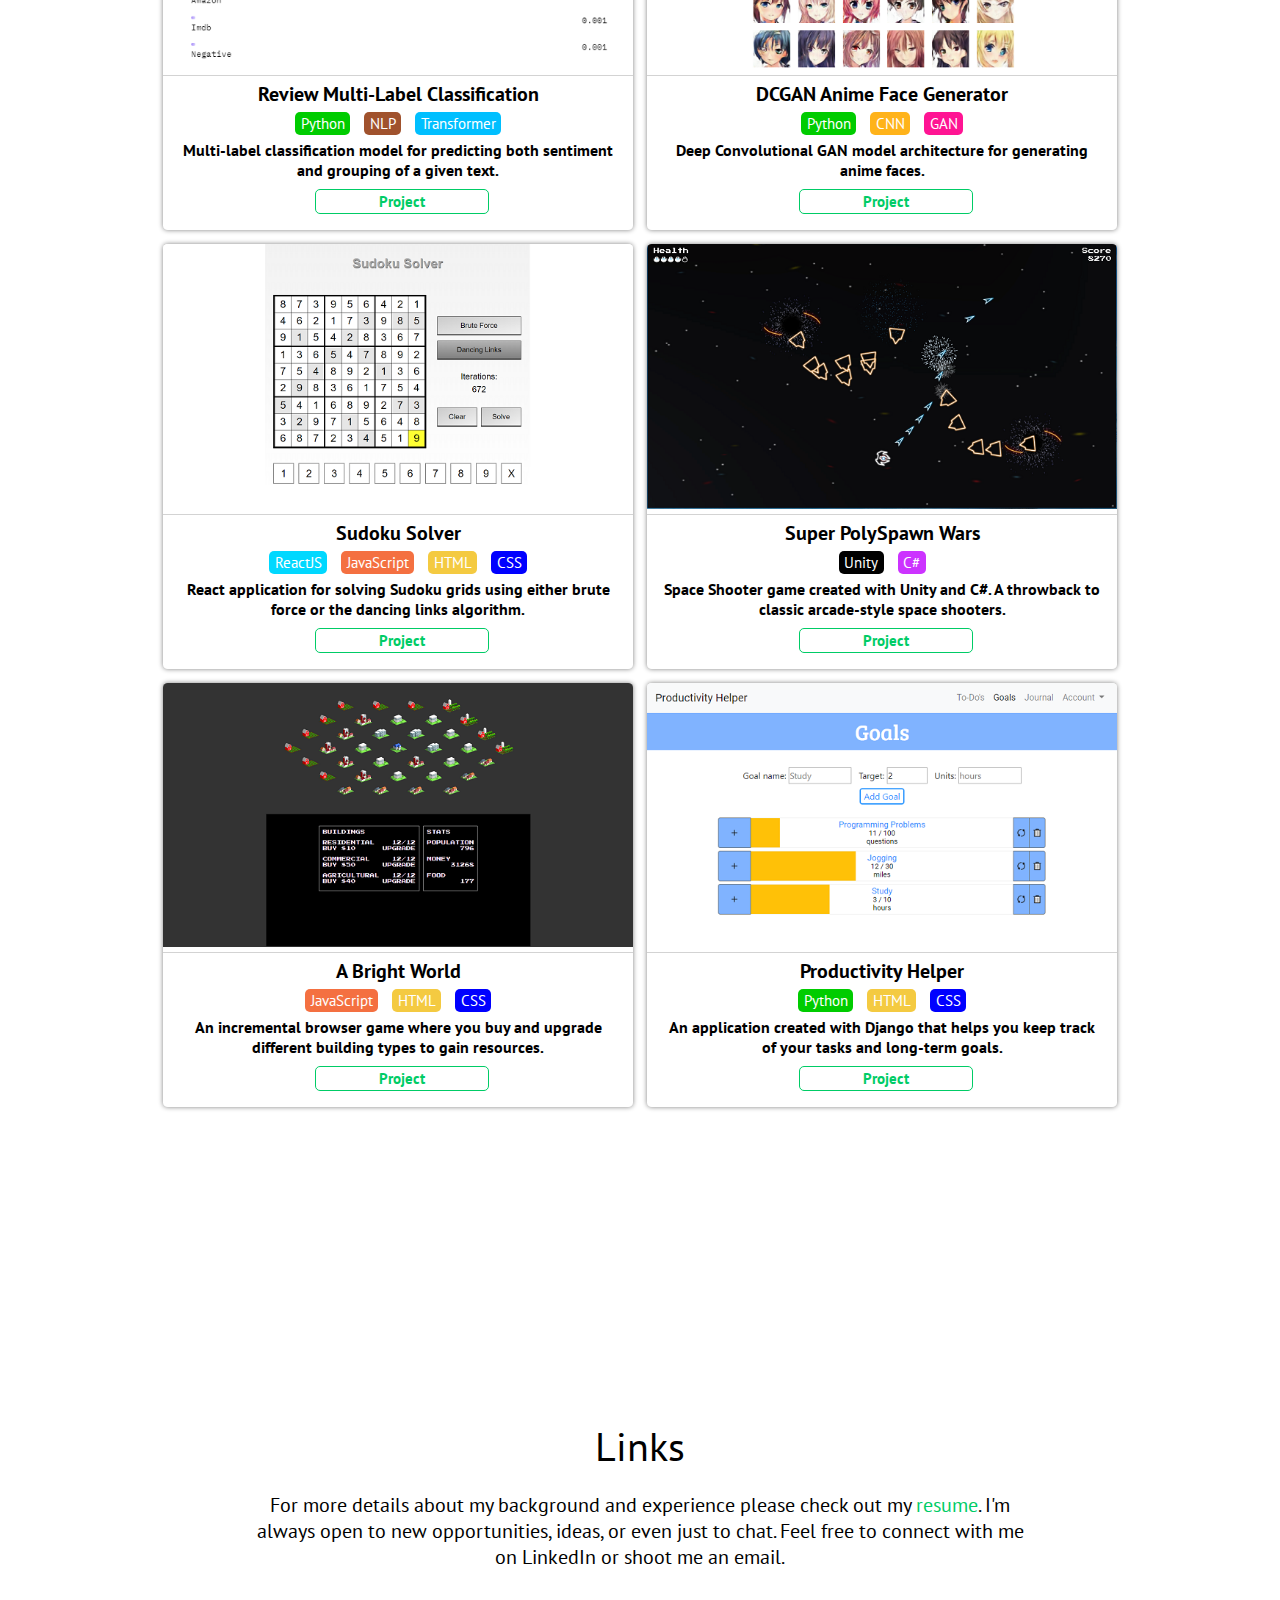
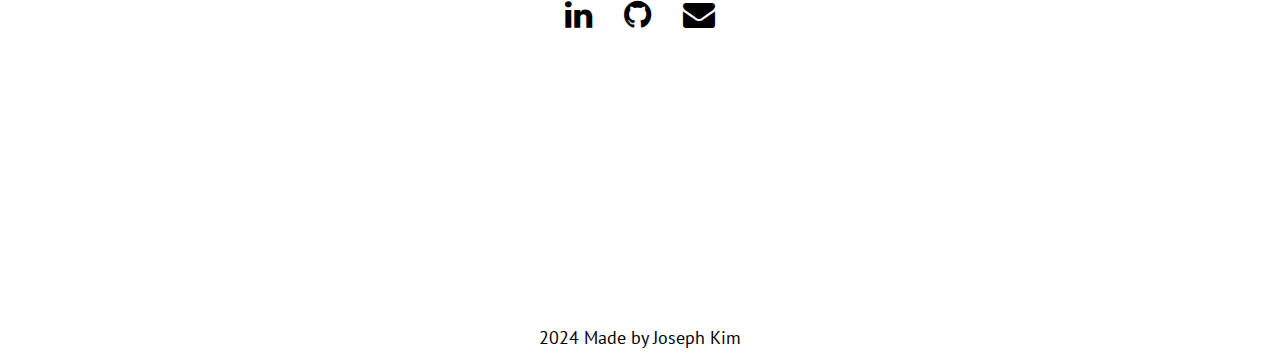
==== commit 5769db14: "Update index.html" ====
--- a/index.html
+++ b/index.html
@@ -78,9 +78,9 @@
 		          platform.<br /><br />
 
 		          Following my time with Codecademy, I thought it was time to challenge myself to become a Software Engineer. I was fortunate to get into Google, where I learned a lot about software development
-		          within a short period of time and also about and working in that kind of environment. During my time there, I also gained a strong interest in Machine Learning and AI, which 
-		          I felt would allow me to apply my background in mathematics with my experience in programming. As a result, at Google, I worked on a project related to ML model migrations, attended paper readings, 
-		          and received one-on-one monthly mentorship from a Staff Machine Learning Software Engineer. Eager to expand my knowledge, I continued to study on my own and work on several personal projects. <br /><br />
+		          within a short period of time. During my time there, I also gained a strong interest in Machine Learning and AI, which I felt would allow me to apply my background in mathematics with my experience in programming. 
+		          At Google, I worked on a project related to ML model migrations, attended paper readings, and received one-on-one monthly mentorship from a Staff Machine Learning Software Engineer. Eager to expand my knowledge further, 
+		          I continued to study on my own and work on several personal projects. <br /><br />
 
 		          After Google, I took some personal time to travel, spend time with family while still continuing to study Machine Learning. This led me to the present, where I currently am working as an AI trainer 
 		          to help train large language models, and as a mentor and tester on DeepLearning.AI. I'm interested in eventually getting a role that is in Software Engineering in the field of ML / AI.<br /><br />
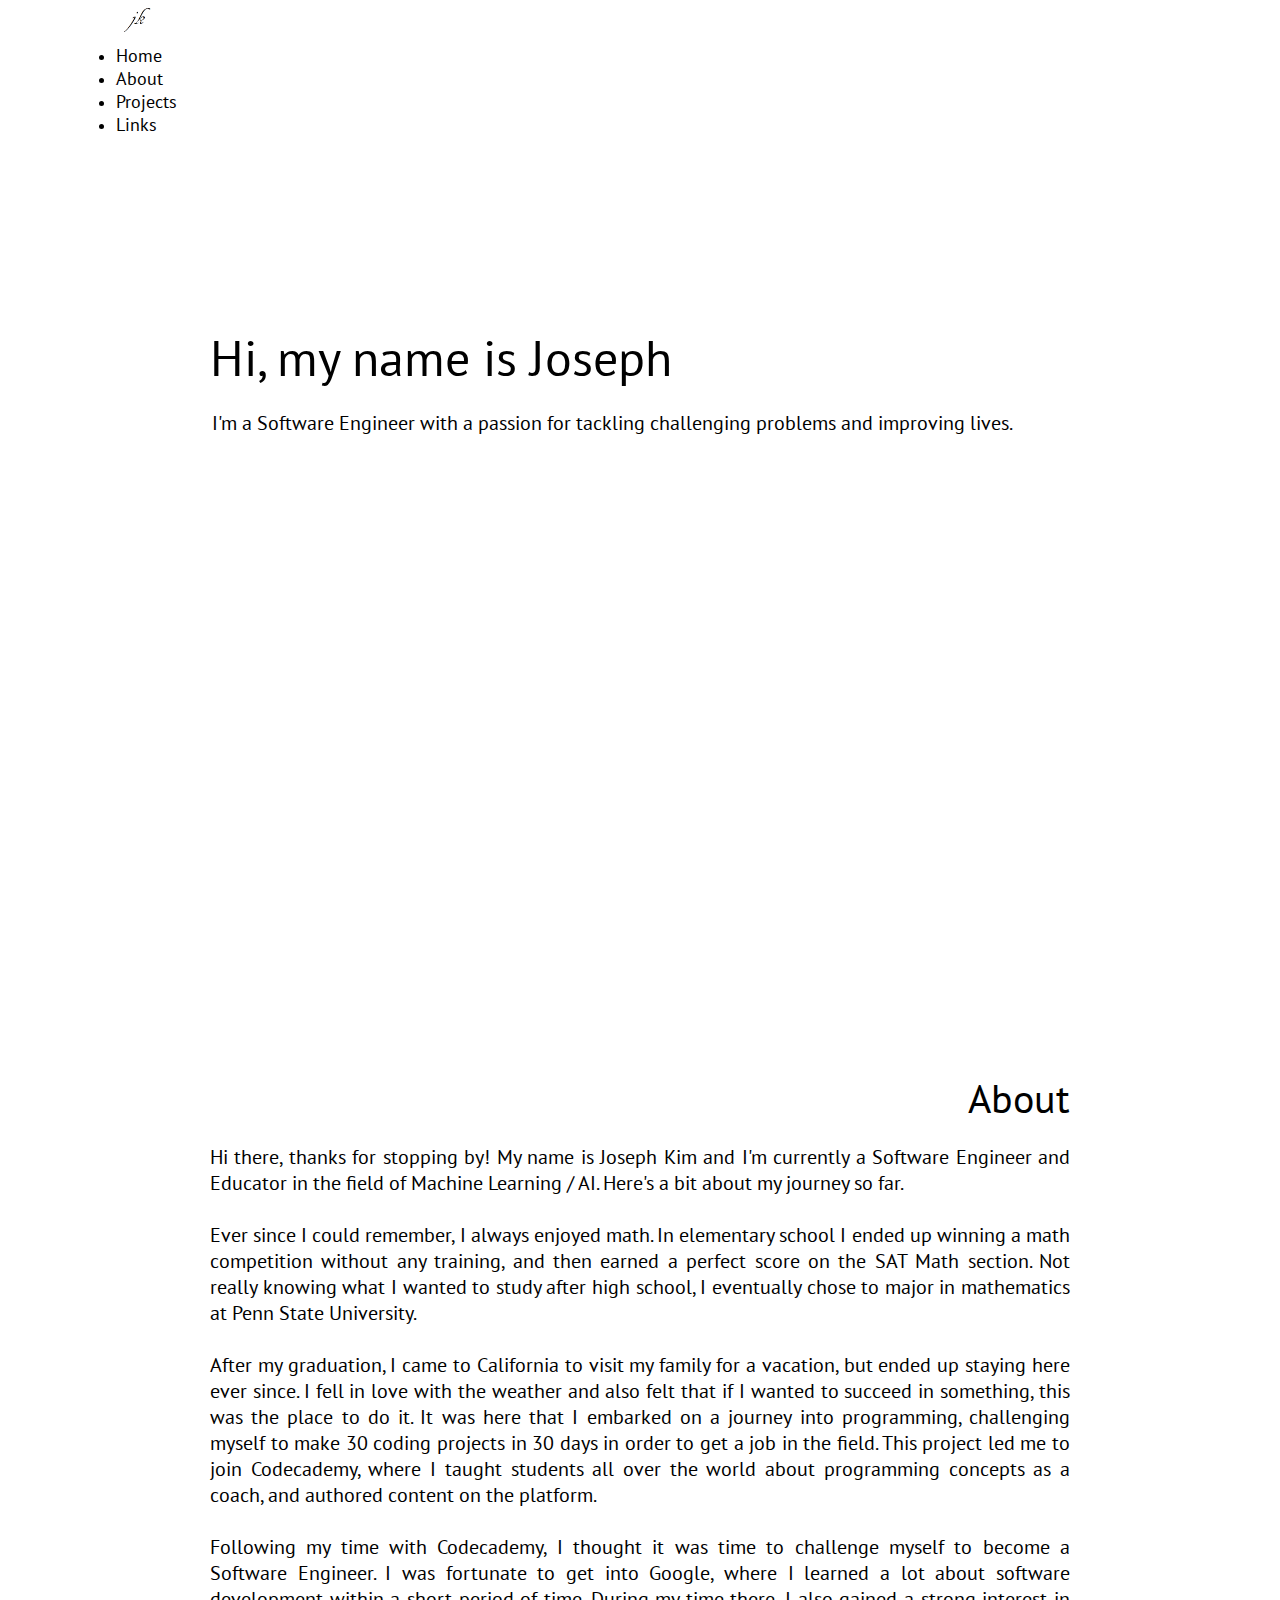
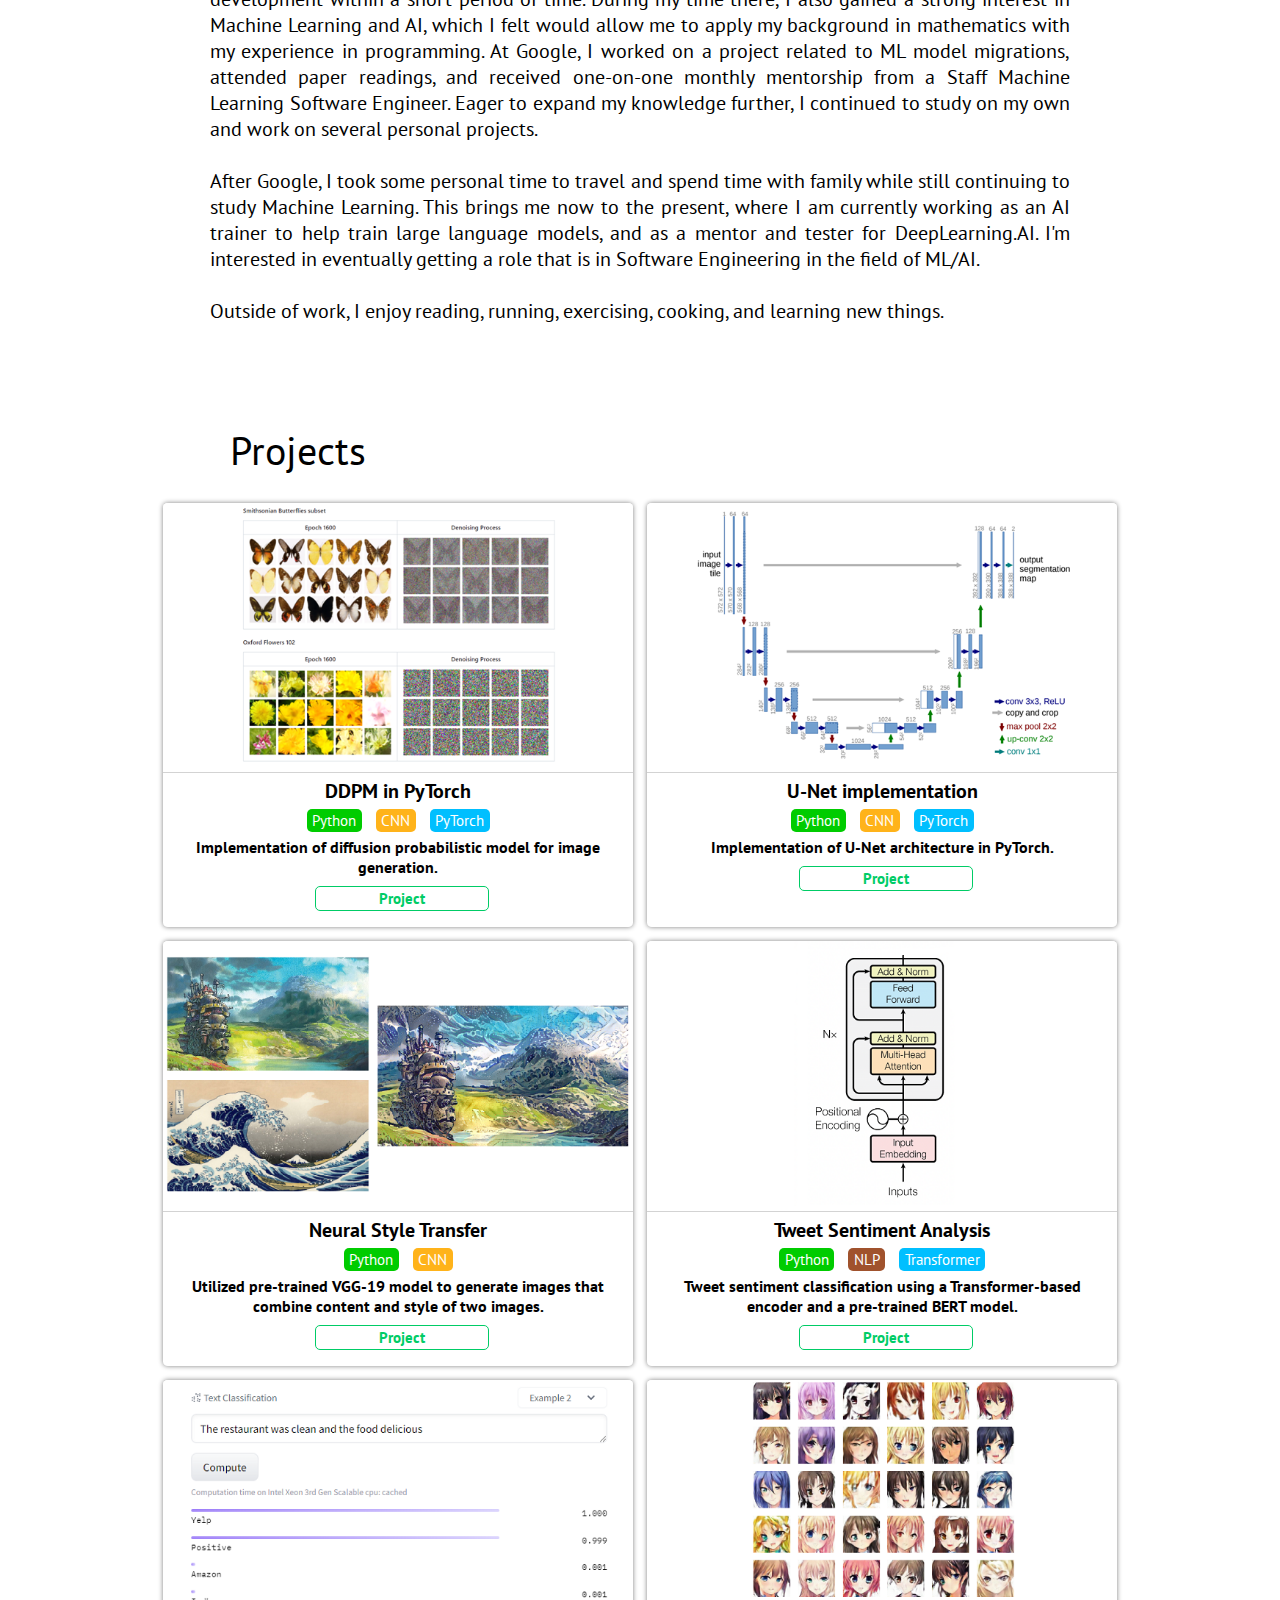
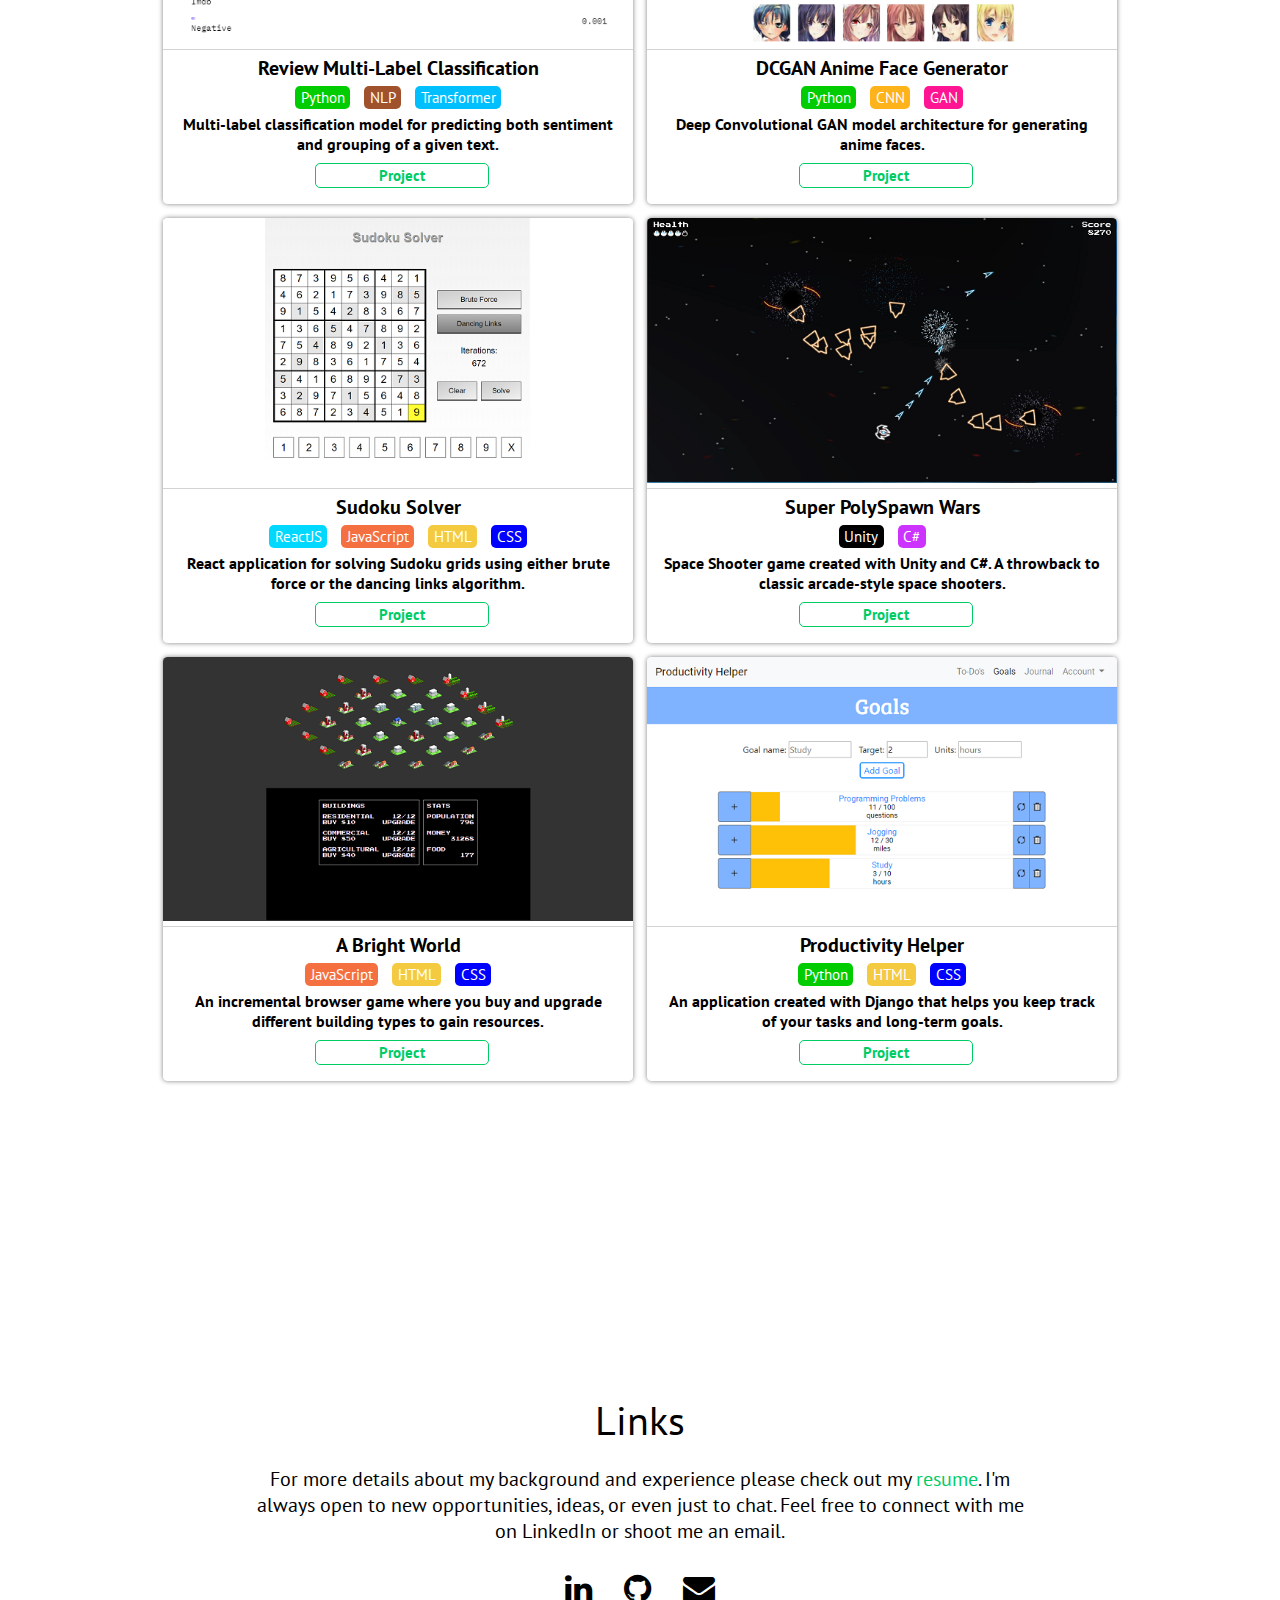
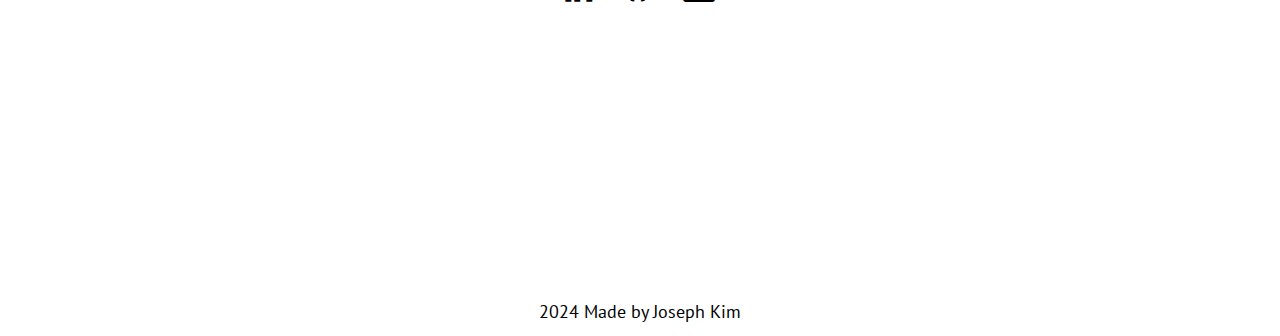
==== commit 32e57cc5: "Update index.html" ====
--- a/index.html
+++ b/index.html
@@ -82,10 +82,10 @@
 		          At Google, I worked on a project related to ML model migrations, attended paper readings, and received one-on-one monthly mentorship from a Staff Machine Learning Software Engineer. Eager to expand my knowledge further, 
 		          I continued to study on my own and work on several personal projects. <br /><br />
 
-		          After Google, I took some personal time to travel, spend time with family while still continuing to study Machine Learning. This led me to the present, where I currently am working as an AI trainer 
-		          to help train large language models, and as a mentor and tester on DeepLearning.AI. I'm interested in eventually getting a role that is in Software Engineering in the field of ML / AI.<br /><br />
+		          After Google, I took some personal time to travel and spend time with family while still continuing to study Machine Learning. This brings me now to the present, where I am currently working as an AI trainer 
+		          to help train large language models, and as a mentor and tester for DeepLearning.AI. I'm interested in eventually getting a role that is in Software Engineering in the field of ML/AI.<br /><br />
 		    
-			  Outside of work, I enjoy reading, running, exercising, cooking, and learning new things, particularly in the realm of ML/AI.
+			  Outside of work, I enjoy reading, running, exercising, cooking, and learning new things.
             </div>
           </div>
         </div>
